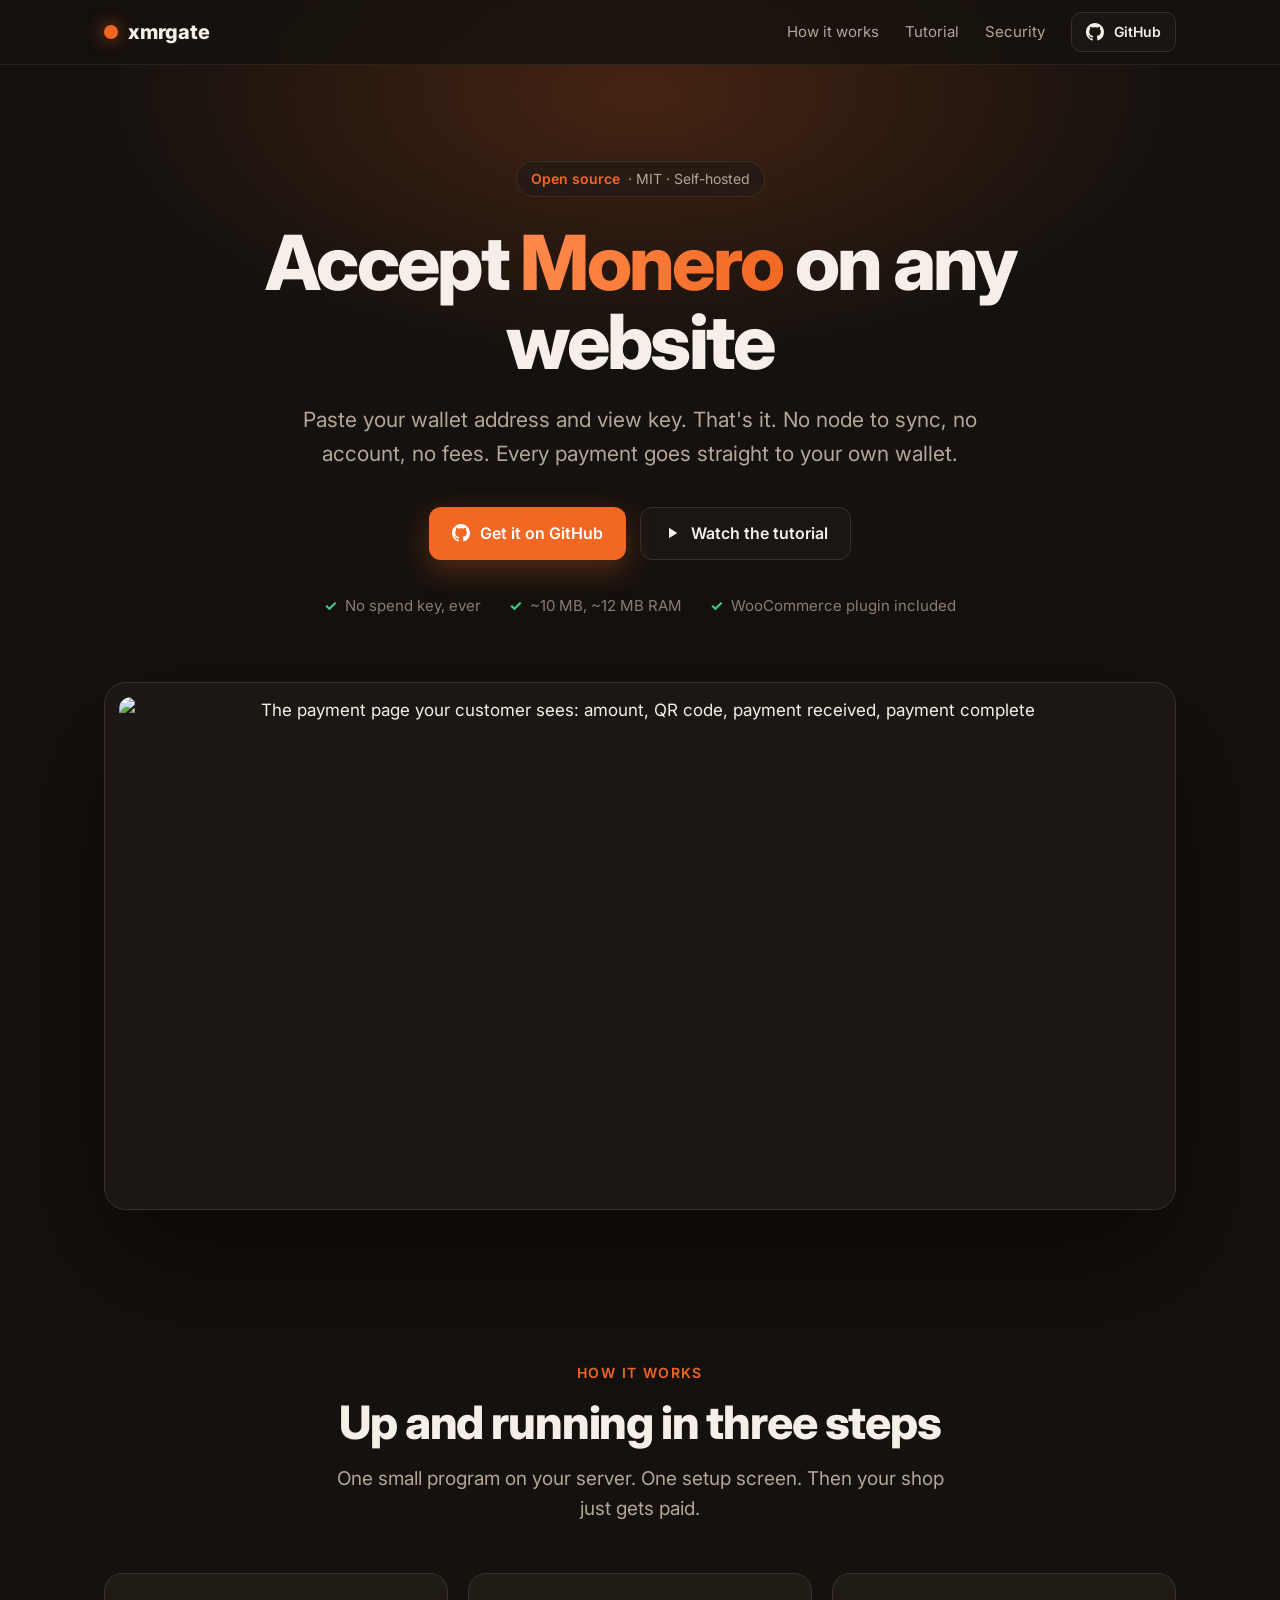
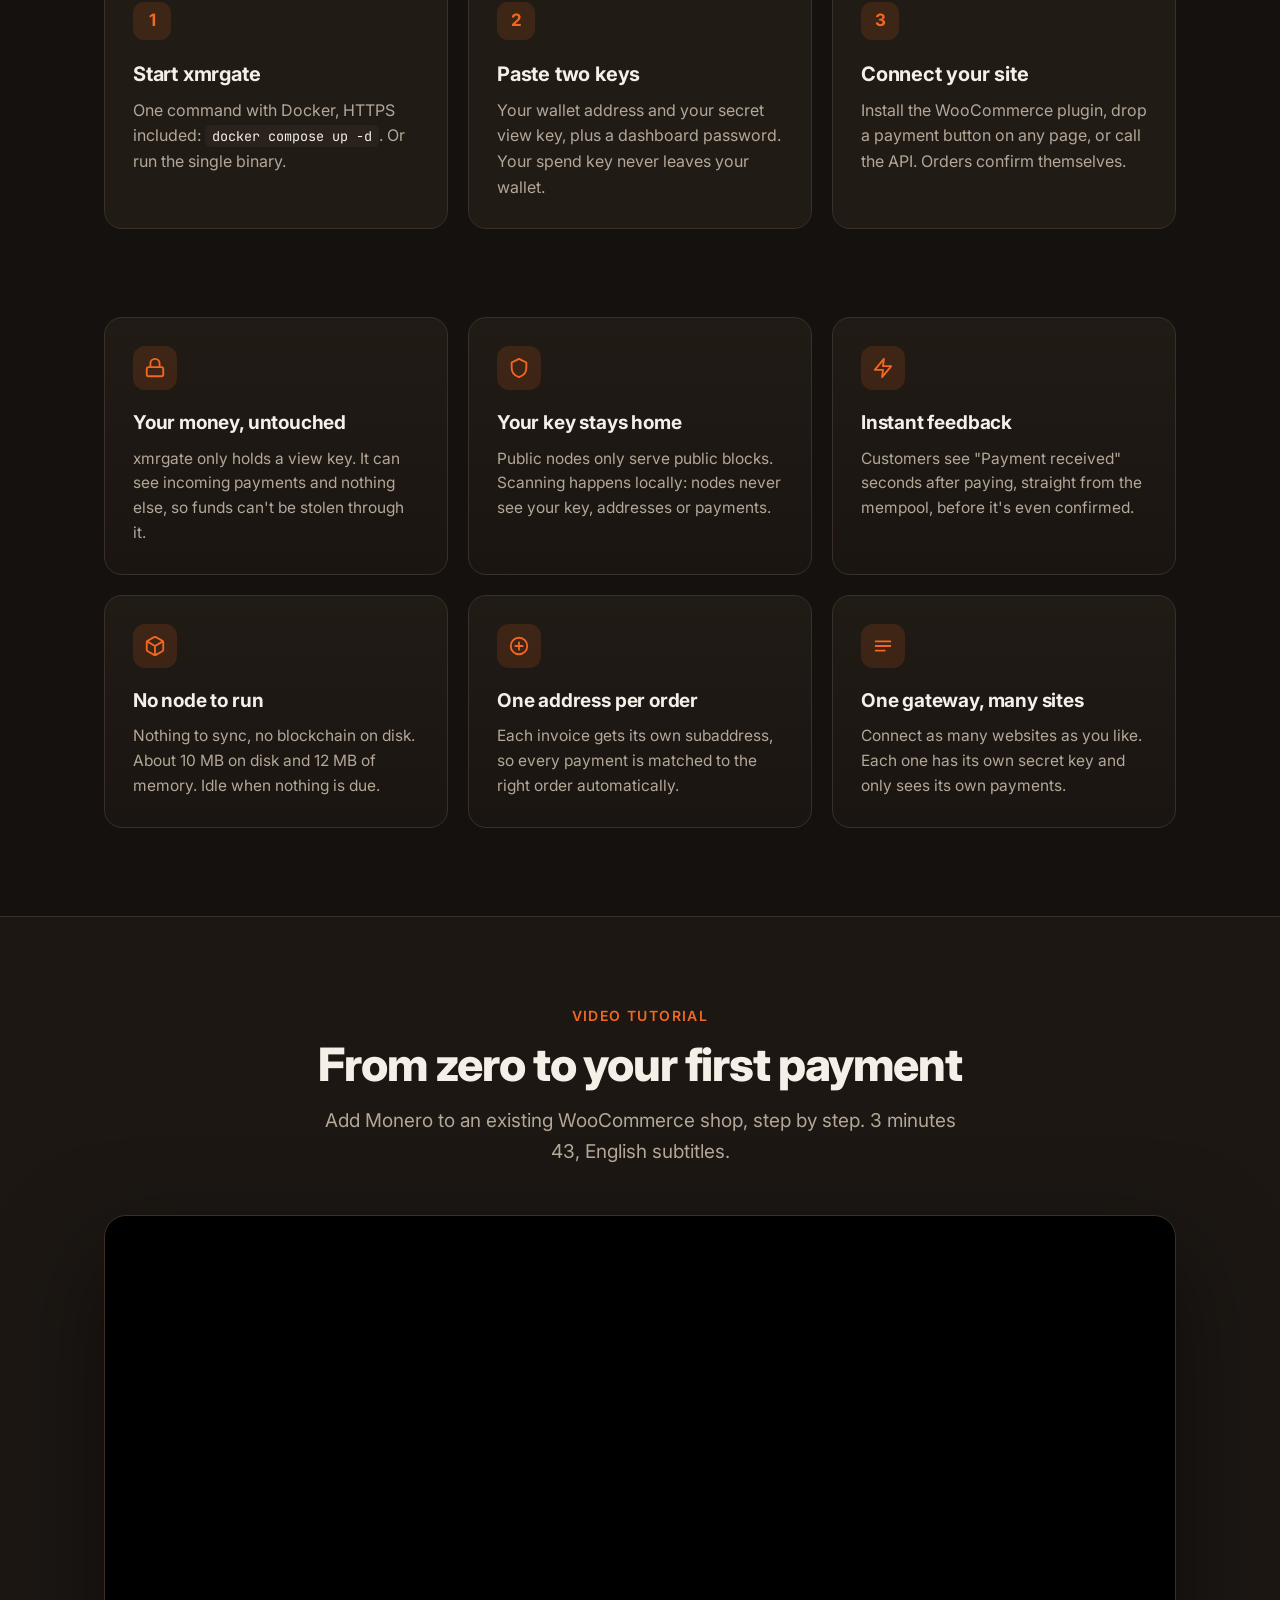
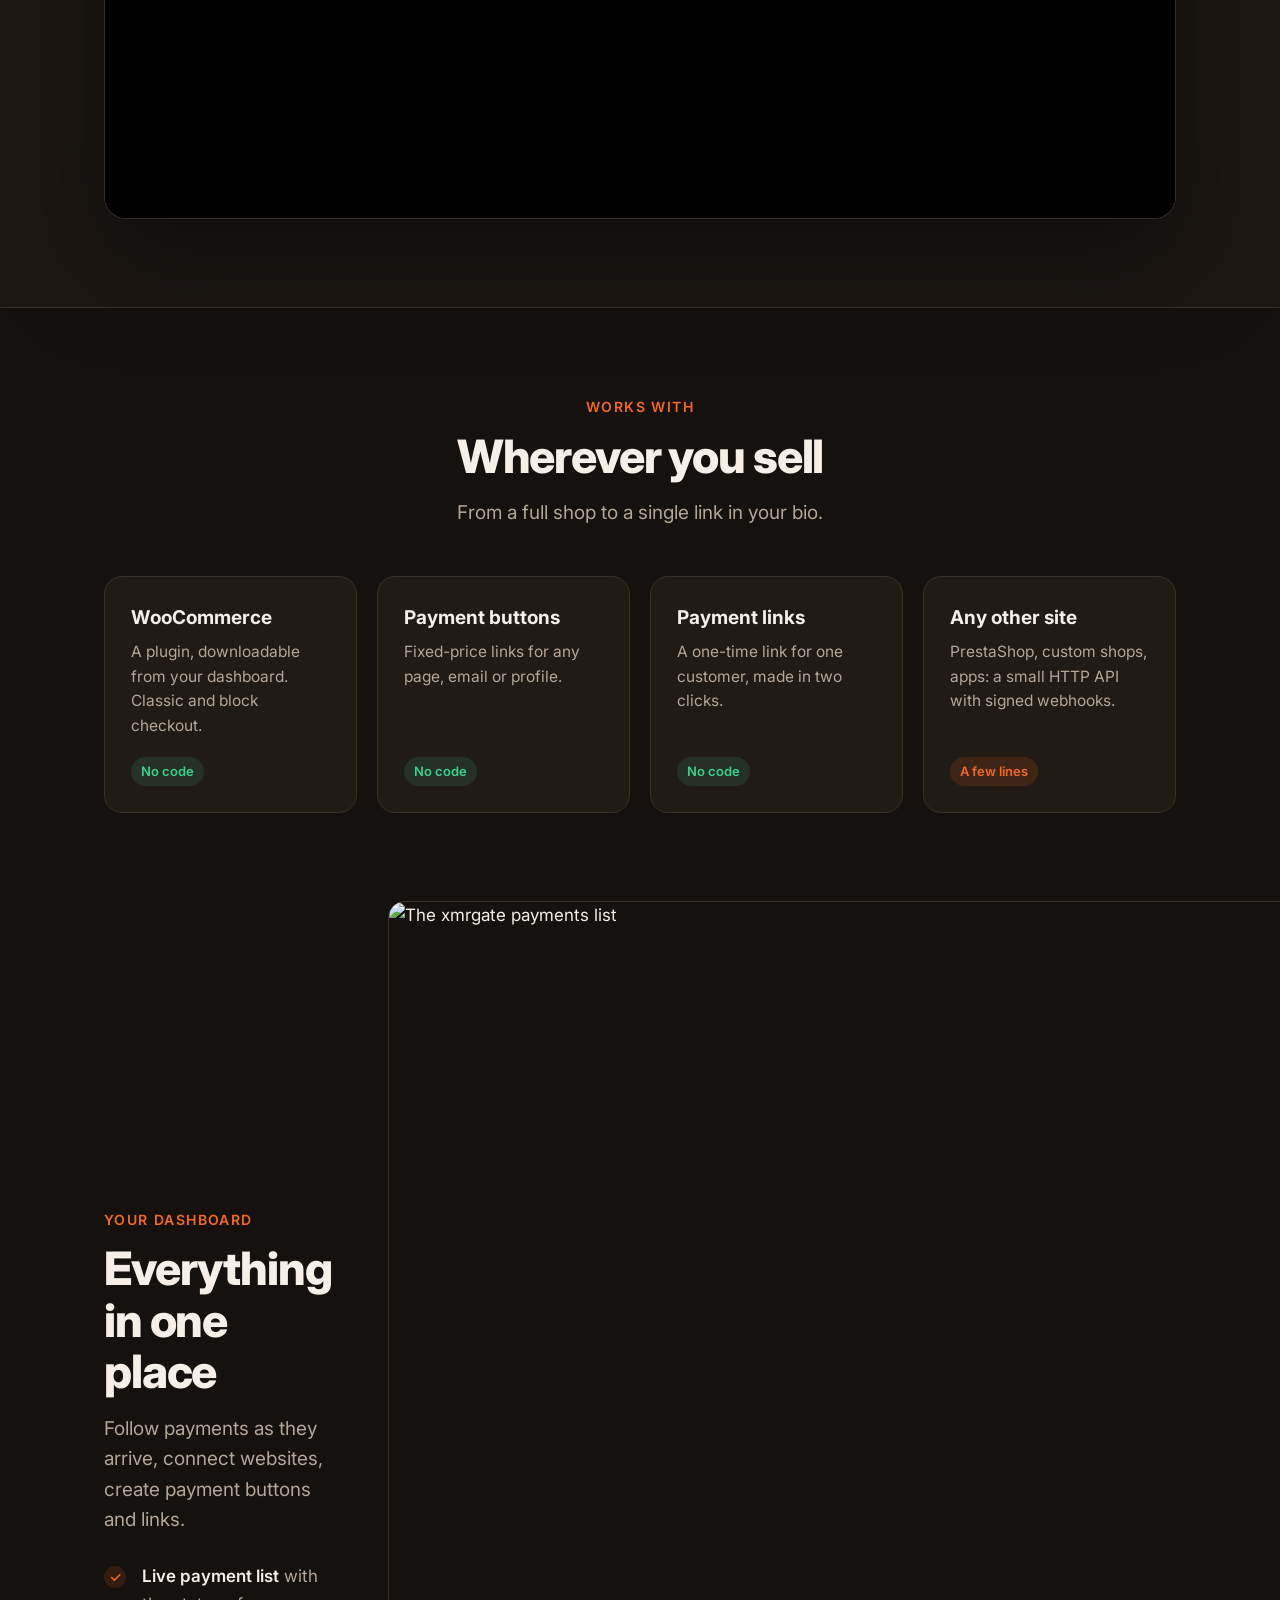
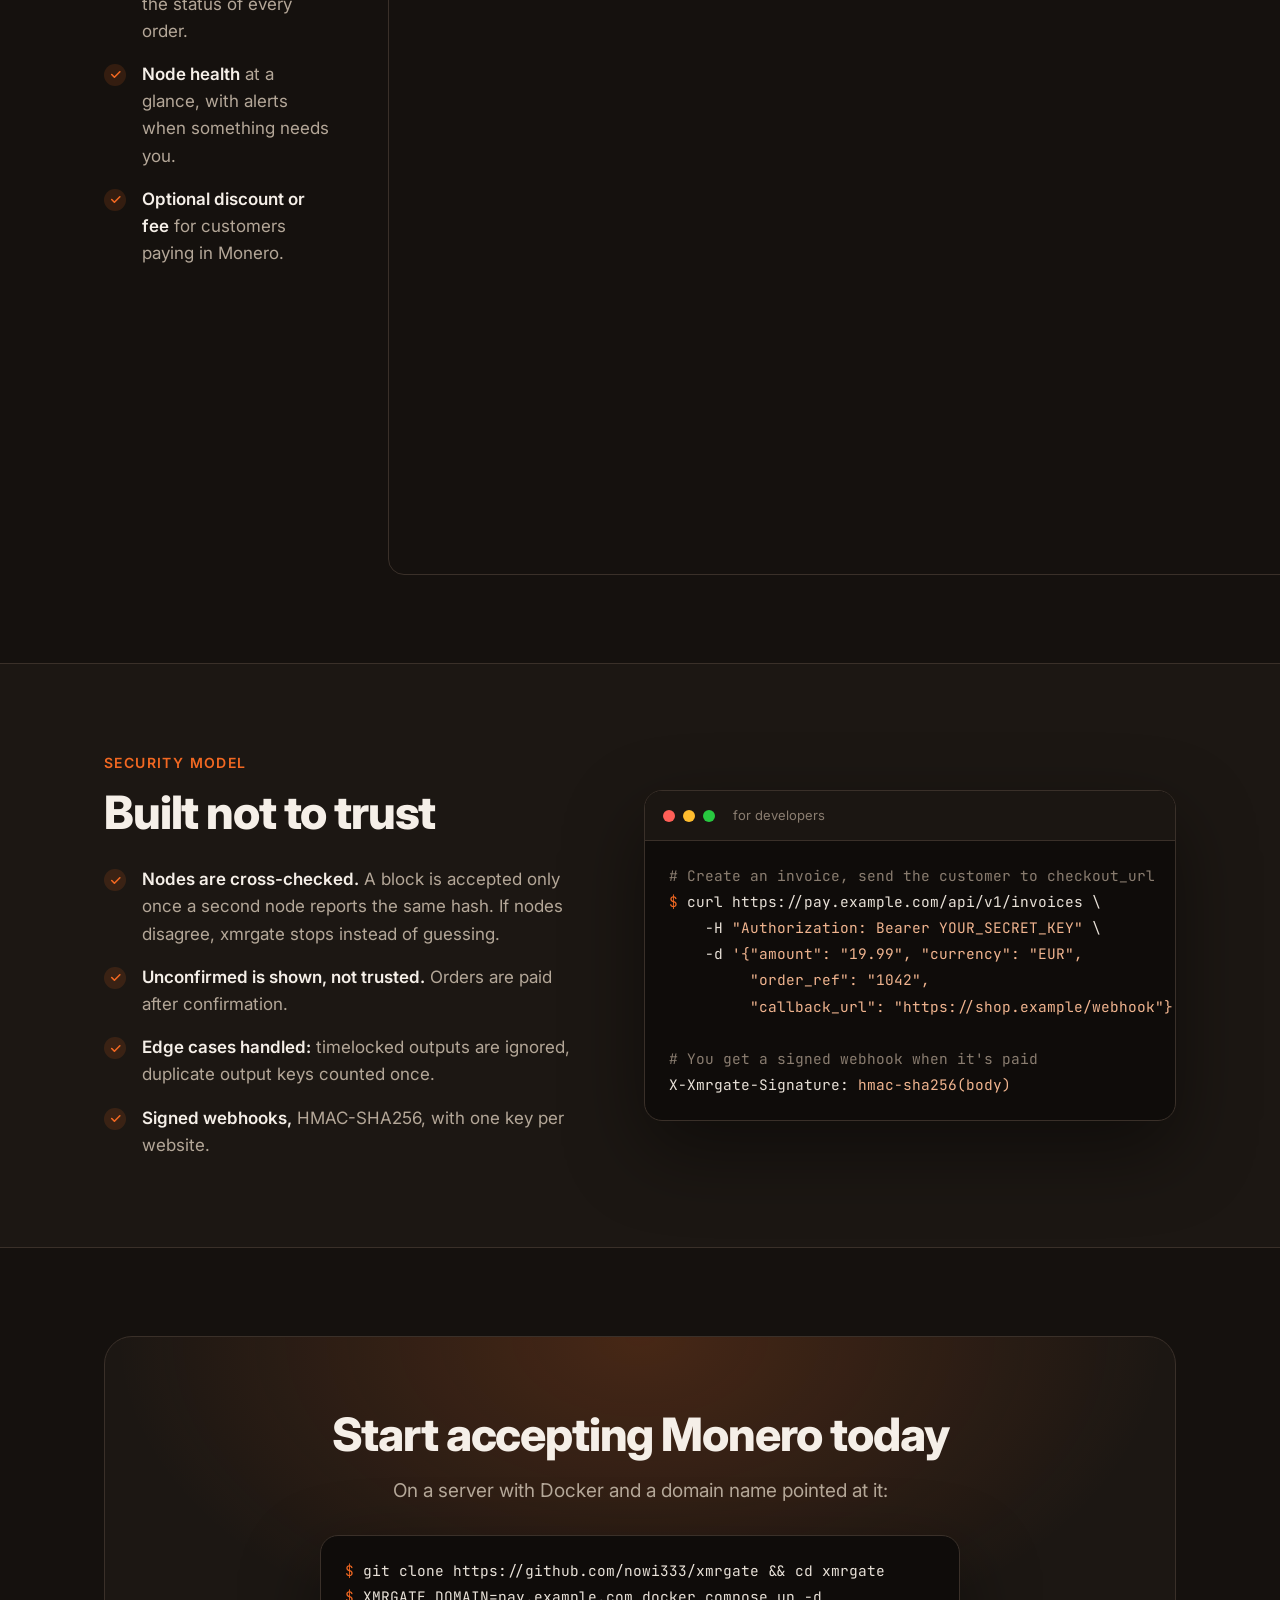
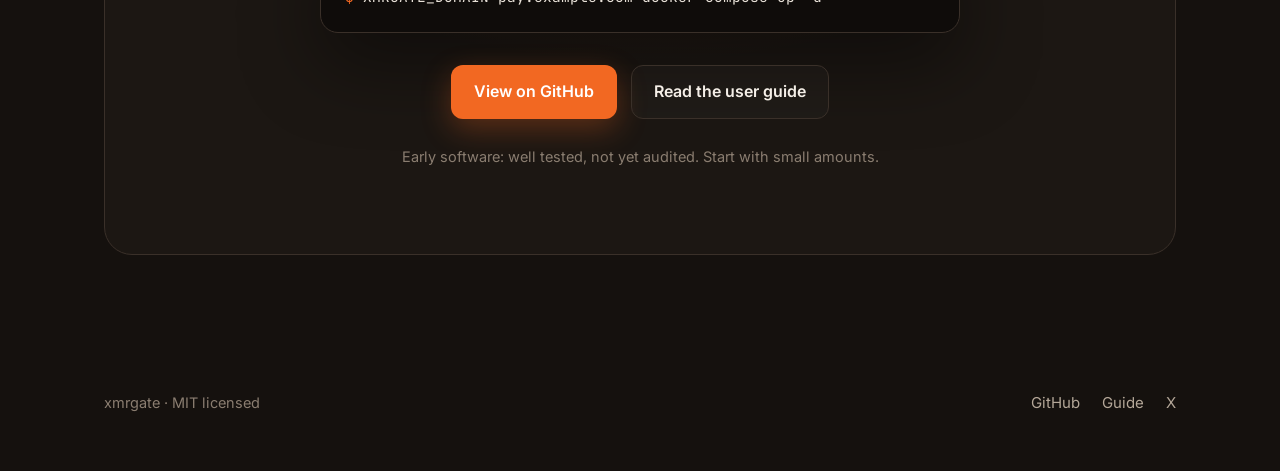
==== site/index.html @ 8134ce6c "Add a project website, deployed to GitHub Pages" ====
<!doctype html>
<html lang="en">
<head>
<meta charset="utf-8">
<meta name="viewport" content="width=device-width, initial-scale=1">
<title>xmrgate · Self-hosted Monero payments</title>
<meta name="description" content="Accept Monero (XMR) on any website with just your address and view key. No node, no account, no fees. Open source.">
<meta property="og:title" content="xmrgate · Self-hosted Monero payments">
<meta property="og:description" content="Accept Monero on any website with just your address and view key. No node, no fees. Funds go straight to your wallet.">
<meta property="og:image" content="https://nowi333.github.io/xmrgate/video/woocommerce-tutorial.png">
<meta property="og:type" content="website">
<meta name="twitter:card" content="summary_large_image">
<link rel="icon" href="data:image/svg+xml,<svg xmlns='http://www.w3.org/2000/svg' viewBox='0 0 16 16'><circle cx='8' cy='8' r='7' fill='%23f26822'/></svg>">
<link rel="preconnect" href="https://fonts.googleapis.com">
<link rel="preconnect" href="https://fonts.gstatic.com" crossorigin>
<link href="https://fonts.googleapis.com/css2?family=Inter:wght@400;500;600;700;800&family=JetBrains+Mono:wght@400;500&display=swap" rel="stylesheet">
<style>
:root {
  --bg: #15110e;
  --bg-2: #1c1713;
  --card: #211b16;
  --line: #3a3029;
  --text: #f5efe8;
  --muted: #b4a798;
  --dim: #8a7d70;
  --orange: #f26822;
  --orange-soft: rgba(242, 104, 34, .14);
  --green: #3ccf8e;
  --radius: 18px;
  --sans: "Inter", system-ui, -apple-system, "Segoe UI", sans-serif;
  --mono: "JetBrains Mono", ui-monospace, SFMono-Regular, Menlo, monospace;
}
* { box-sizing: border-box; }
html { scroll-behavior: smooth; }
body {
  margin: 0; background: var(--bg); color: var(--text); font-family: var(--sans);
  font-size: 17px; line-height: 1.6; -webkit-font-smoothing: antialiased; overflow-x: hidden;
}
a { color: inherit; }
img, video { max-width: 100%; height: auto; display: block; }
.wrap { max-width: 1120px; margin: 0 auto; padding: 0 24px; }

/* Nav */
nav { position: sticky; top: 0; z-index: 10; backdrop-filter: blur(14px); background: rgba(21, 17, 14, .78); border-bottom: 1px solid rgba(58, 48, 41, .6); }
nav .wrap { display: flex; align-items: center; justify-content: space-between; height: 64px; }
.logo { display: flex; align-items: center; gap: 10px; font-weight: 800; font-size: 20px; text-decoration: none; letter-spacing: -.01em; }
.dot { width: 14px; height: 14px; border-radius: 50%; background: var(--orange); box-shadow: 0 0 18px rgba(242, 104, 34, .7); }
.links { display: flex; align-items: center; gap: 26px; font-size: 15px; color: var(--muted); }
.links a { text-decoration: none; transition: color .15s; }
.links a:hover { color: var(--text); }
@media (max-width: 760px) { .links .hide-sm { display: none; } }

/* Buttons */
.btn { display: inline-flex; align-items: center; gap: 10px; padding: 13px 22px; border-radius: 12px; font-weight: 600; font-size: 16px; text-decoration: none; transition: transform .15s, background .15s, border-color .15s; border: 1px solid transparent; }
.btn:hover { transform: translateY(-1px); }
.btn-primary { background: var(--orange); color: #fff; box-shadow: 0 10px 30px rgba(242, 104, 34, .3); }
.btn-primary:hover { background: #ff7731; }
.btn-ghost { border-color: var(--line); color: var(--text); background: rgba(255, 255, 255, .02); }
.btn-ghost:hover { border-color: #5a4a3e; }
.btn-sm { padding: 8px 14px; font-size: 14px; border-radius: 10px; }
.btn svg { width: 18px; height: 18px; }

/* Hero */
.hero { position: relative; padding: 96px 0 64px; text-align: center; }
.hero::before {
  content: ""; position: absolute; inset: -200px 0 auto; height: 760px; pointer-events: none; z-index: -1;
  background: radial-gradient(ellipse 60% 50% at 50% 30%, rgba(242, 104, 34, .22), transparent 70%);
}
.pill { display: inline-flex; align-items: center; gap: 8px; padding: 6px 14px; border-radius: 999px; border: 1px solid var(--line); background: rgba(33, 27, 22, .7); color: var(--muted); font-size: 14px; }
.pill b { color: var(--orange); font-weight: 600; }
h1 { font-size: clamp(40px, 7vw, 76px); line-height: 1.04; letter-spacing: -.035em; margin: 26px auto 22px; font-weight: 800; max-width: 900px; }
h1 em { font-style: normal; background: linear-gradient(90deg, #ff8a4c, var(--orange)); -webkit-background-clip: text; background-clip: text; color: transparent; }
.lead { font-size: clamp(18px, 2.2vw, 21px); color: var(--muted); max-width: 680px; margin: 0 auto 36px; }
.cta { display: flex; gap: 14px; justify-content: center; flex-wrap: wrap; }
.facts { display: flex; gap: 12px 28px; justify-content: center; flex-wrap: wrap; margin-top: 34px; color: var(--dim); font-size: 15px; }
.facts span::before { content: "✓"; color: var(--green); margin-right: 8px; font-weight: 700; }

.shot { margin-top: 64px; border-radius: 22px; border: 1px solid var(--line); background: var(--bg-2); padding: 14px; box-shadow: 0 50px 120px rgba(0, 0, 0, .5); }
.shot img { border-radius: 12px; width: 100%; }

/* Sections */
section { padding: 88px 0; }
.eyebrow { color: var(--orange); font-weight: 600; font-size: 14px; letter-spacing: .1em; text-transform: uppercase; }
h2 { font-size: clamp(30px, 4.4vw, 46px); line-height: 1.12; letter-spacing: -.025em; margin: 12px 0 16px; font-weight: 800; }
.sub { color: var(--muted); font-size: 19px; max-width: 640px; margin: 0; }
.head { margin-bottom: 48px; }
.center { text-align: center; }
.center .sub { margin: 0 auto; }

/* Steps */
.steps { display: grid; grid-template-columns: repeat(3, 1fr); gap: 20px; counter-reset: s; }
.step { background: var(--card); border: 1px solid var(--line); border-radius: var(--radius); padding: 28px; position: relative; }
.step::before { counter-increment: s; content: counter(s); display: grid; place-items: center; width: 38px; height: 38px; border-radius: 11px; background: var(--orange-soft); color: var(--orange); font-weight: 700; margin-bottom: 18px; }
.step h3 { margin: 0 0 8px; font-size: 20px; letter-spacing: -.01em; }
.step p { margin: 0; color: var(--muted); font-size: 16px; }
.step code { font-family: var(--mono); font-size: 13.5px; color: var(--text); background: #2a221c; padding: 2px 7px; border-radius: 6px; }

/* Features */
.grid { display: grid; grid-template-columns: repeat(3, 1fr); gap: 20px; }
.feat { background: linear-gradient(180deg, var(--card), rgba(33, 27, 22, .4)); border: 1px solid var(--line); border-radius: var(--radius); padding: 28px; }
.feat .ic { width: 44px; height: 44px; border-radius: 12px; display: grid; place-items: center; background: var(--orange-soft); margin-bottom: 18px; }
.feat .ic svg { width: 22px; height: 22px; stroke: var(--orange); fill: none; stroke-width: 2; stroke-linecap: round; stroke-linejoin: round; }
.feat h3 { margin: 0 0 8px; font-size: 19px; letter-spacing: -.01em; }
.feat p { margin: 0; color: var(--muted); font-size: 15.5px; }

/* Video */
.video { border-radius: 22px; overflow: hidden; border: 1px solid var(--line); box-shadow: 0 40px 100px rgba(0, 0, 0, .5); background: #000; }
.video video { width: 100%; aspect-ratio: 16 / 9; }

/* Works with */
.works { display: grid; grid-template-columns: repeat(4, 1fr); gap: 20px; }
.work { border: 1px solid var(--line); border-radius: var(--radius); padding: 26px; background: var(--card); display: flex; flex-direction: column; }
.work h3 { margin: 0 0 6px; font-size: 19px; }
.work p { margin: 0 0 18px; color: var(--muted); font-size: 15.5px; flex: 1; }
.tag { align-self: flex-start; font-size: 13px; font-weight: 600; padding: 4px 10px; border-radius: 999px; background: rgba(60, 207, 142, .12); color: var(--green); }
.tag.code { background: var(--orange-soft); color: var(--orange); }

/* Split */
.split { display: grid; grid-template-columns: 1fr 1.1fr; gap: 56px; align-items: center; }
.split img { border-radius: 16px; border: 1px solid var(--line); }
ul.checks { list-style: none; padding: 0; margin: 28px 0 0; display: grid; gap: 16px; }
ul.checks li { display: grid; grid-template-columns: 26px 1fr; gap: 12px; color: var(--muted); }
ul.checks li::before { content: ""; width: 22px; height: 22px; margin-top: 3px; border-radius: 50%; background: var(--orange-soft) url("data:image/svg+xml,%3Csvg xmlns='http://www.w3.org/2000/svg' viewBox='0 0 24 24' fill='none' stroke='%23f26822' stroke-width='3' stroke-linecap='round' stroke-linejoin='round'%3E%3Cpath d='M5 12l5 5L20 7'/%3E%3C/svg%3E") center / 13px no-repeat; }
ul.checks b { color: var(--text); font-weight: 600; }

/* Code */
.term { background: #0f0c0a; border: 1px solid var(--line); border-radius: var(--radius); overflow: hidden; box-shadow: 0 30px 80px rgba(0, 0, 0, .45); }
.term .bar { display: flex; align-items: center; gap: 8px; padding: 14px 18px; background: #1b1612; border-bottom: 1px solid var(--line); }
.term .bar i { width: 12px; height: 12px; border-radius: 50%; display: block; }
.term .bar span { margin-left: 10px; color: var(--dim); font-size: 13px; }
.term pre { margin: 0; padding: 22px 24px; font-family: var(--mono); font-size: 14.5px; line-height: 1.8; overflow-x: auto; color: #e8e1d8; }
.term .c { color: var(--dim); }
.term .p { color: var(--orange); user-select: none; }
.term .s { color: #f0b48f; }

/* Final CTA */
.final { text-align: center; border: 1px solid var(--line); border-radius: 28px; padding: 72px 28px; background: radial-gradient(ellipse 70% 90% at 50% 0%, rgba(242, 104, 34, .2), transparent 70%), var(--bg-2); }
.final h2 { margin-top: 0; }
.final .cta { margin-top: 32px; }
.note { margin-top: 26px; color: var(--dim); font-size: 14.5px; }

footer { padding: 48px 0 56px; color: var(--dim); font-size: 14.5px; }
footer .wrap { display: flex; justify-content: space-between; gap: 16px; flex-wrap: wrap; }
footer a { color: var(--muted); text-decoration: none; }
footer a:hover { color: var(--text); }
footer .links { gap: 22px; }

@media (max-width: 960px) {
  .works { grid-template-columns: repeat(2, 1fr); }
  .split { grid-template-columns: 1fr; gap: 36px; }
}
@media (max-width: 760px) {
  body { font-size: 16px; }
  .wrap { padding: 0 16px; }
  .hero { padding: 64px 0 40px; }
  section { padding: 64px 0; }
  .steps, .grid, .works { grid-template-columns: 1fr; }
  .shot { padding: 6px; margin-top: 44px; border-radius: 14px; }
  .term pre { font-size: 12.5px; padding: 18px; }
  .final { padding: 52px 20px; }
}
@media (prefers-reduced-motion: reduce) { html { scroll-behavior: auto; } .btn { transition: none; } }
</style>
</head>
<body>

<nav>
  <div class="wrap">
    <a class="logo" href="#"><span class="dot"></span>xmrgate</a>
    <div class="links">
      <a class="hide-sm" href="#how">How it works</a>
      <a class="hide-sm" href="#tutorial">Tutorial</a>
      <a class="hide-sm" href="#security">Security</a>
      <a class="btn btn-ghost btn-sm" href="https://github.com/nowi333/xmrgate">
        <svg viewBox="0 0 16 16" fill="currentColor" aria-hidden="true"><path d="M8 0C3.58 0 0 3.58 0 8c0 3.54 2.29 6.53 5.47 7.59.4.07.55-.17.55-.38 0-.19-.01-.82-.01-1.49-2.01.37-2.53-.49-2.69-.94-.09-.23-.48-.94-.82-1.13-.28-.15-.68-.52-.01-.53.63-.01 1.08.58 1.23.82.72 1.21 1.87.87 2.33.66.07-.52.28-.87.51-1.07-1.78-.2-3.64-.89-3.64-3.95 0-.87.31-1.59.82-2.15-.08-.2-.36-1.02.08-2.12 0 0 .67-.21 2.2.82.64-.18 1.32-.27 2-.27.68 0 1.36.09 2 .27 1.53-1.04 2.2-.82 2.2-.82.44 1.1.16 1.92.08 2.12.51.56.82 1.27.82 2.15 0 3.07-1.87 3.75-3.65 3.95.29.25.54.73.54 1.48 0 1.07-.01 1.93-.01 2.2 0 .21.15.46.55.38A8.013 8.013 0 0016 8c0-4.42-3.58-8-8-8z"/></svg>
        GitHub
      </a>
    </div>
  </div>
</nav>

<header class="hero">
  <div class="wrap">
    <span class="pill"><b>Open source</b> · MIT · Self-hosted</span>
    <h1>Accept <em>Monero</em> on any website</h1>
    <p class="lead">Paste your wallet address and view key. That's it. No node to sync, no account, no fees. Every payment goes straight to your own wallet.</p>
    <div class="cta">
      <a class="btn btn-primary" href="https://github.com/nowi333/xmrgate">
        <svg viewBox="0 0 16 16" fill="currentColor" aria-hidden="true"><path d="M8 0C3.58 0 0 3.58 0 8c0 3.54 2.29 6.53 5.47 7.59.4.07.55-.17.55-.38 0-.19-.01-.82-.01-1.49-2.01.37-2.53-.49-2.69-.94-.09-.23-.48-.94-.82-1.13-.28-.15-.68-.52-.01-.53.63-.01 1.08.58 1.23.82.72 1.21 1.87.87 2.33.66.07-.52.28-.87.51-1.07-1.78-.2-3.64-.89-3.64-3.95 0-.87.31-1.59.82-2.15-.08-.2-.36-1.02.08-2.12 0 0 .67-.21 2.2.82.64-.18 1.32-.27 2-.27.68 0 1.36.09 2 .27 1.53-1.04 2.2-.82 2.2-.82.44 1.1.16 1.92.08 2.12.51.56.82 1.27.82 2.15 0 3.07-1.87 3.75-3.65 3.95.29.25.54.73.54 1.48 0 1.07-.01 1.93-.01 2.2 0 .21.15.46.55.38A8.013 8.013 0 0016 8c0-4.42-3.58-8-8-8z"/></svg>
        Get it on GitHub
      </a>
      <a class="btn btn-ghost" href="#tutorial">
        <svg viewBox="0 0 24 24" fill="currentColor" aria-hidden="true"><path d="M8 5v14l11-7z"/></svg>
        Watch the tutorial
      </a>
    </div>
    <div class="facts"><span>No spend key, ever</span><span>~10 MB, ~12 MB RAM</span><span>WooCommerce plugin included</span></div>
    <div class="shot"><img src="images/customer-journey.png" alt="The payment page your customer sees: amount, QR code, payment received, payment complete" width="2030" height="970"></div>
  </div>
</header>

<section id="how">
  <div class="wrap">
    <div class="head center">
      <div class="eyebrow">How it works</div>
      <h2>Up and running in three steps</h2>
      <p class="sub">One small program on your server. One setup screen. Then your shop just gets paid.</p>
    </div>
    <div class="steps">
      <div class="step">
        <h3>Start xmrgate</h3>
        <p>One command with Docker, HTTPS included: <code>docker compose up -d</code>. Or run the single binary.</p>
      </div>
      <div class="step">
        <h3>Paste two keys</h3>
        <p>Your wallet address and your secret view key, plus a dashboard password. Your spend key never leaves your wallet.</p>
      </div>
      <div class="step">
        <h3>Connect your site</h3>
        <p>Install the WooCommerce plugin, drop a payment button on any page, or call the API. Orders confirm themselves.</p>
      </div>
    </div>
  </div>
</section>

<section style="padding-top: 0">
  <div class="wrap">
    <div class="grid">
      <div class="feat">
        <div class="ic"><svg viewBox="0 0 24 24"><rect x="3" y="11" width="18" height="10" rx="2"/><path d="M7 11V7a5 5 0 0110 0v4"/></svg></div>
        <h3>Your money, untouched</h3>
        <p>xmrgate only holds a view key. It can see incoming payments and nothing else, so funds can't be stolen through it.</p>
      </div>
      <div class="feat">
        <div class="ic"><svg viewBox="0 0 24 24"><path d="M12 2l8 4v6c0 5-3.5 8.5-8 10-4.5-1.5-8-5-8-10V6z"/></svg></div>
        <h3>Your key stays home</h3>
        <p>Public nodes only serve public blocks. Scanning happens locally: nodes never see your key, addresses or payments.</p>
      </div>
      <div class="feat">
        <div class="ic"><svg viewBox="0 0 24 24"><path d="M13 2L3 14h9l-1 8 10-12h-9z"/></svg></div>
        <h3>Instant feedback</h3>
        <p>Customers see "Payment received" seconds after paying, straight from the mempool, before it's even confirmed.</p>
      </div>
      <div class="feat">
        <div class="ic"><svg viewBox="0 0 24 24"><path d="M21 16V8a2 2 0 00-1-1.7l-7-4a2 2 0 00-2 0l-7 4A2 2 0 003 8v8a2 2 0 001 1.7l7 4a2 2 0 002 0l7-4a2 2 0 001-1.7z"/><path d="M3.3 7L12 12l8.7-5M12 22V12"/></svg></div>
        <h3>No node to run</h3>
        <p>Nothing to sync, no blockchain on disk. About 10 MB on disk and 12 MB of memory. Idle when nothing is due.</p>
      </div>
      <div class="feat">
        <div class="ic"><svg viewBox="0 0 24 24"><circle cx="12" cy="12" r="9"/><path d="M8 12h8M12 8v8"/></svg></div>
        <h3>One address per order</h3>
        <p>Each invoice gets its own subaddress, so every payment is matched to the right order automatically.</p>
      </div>
      <div class="feat">
        <div class="ic"><svg viewBox="0 0 24 24"><path d="M4 7h16M4 12h16M4 17h10"/></svg></div>
        <h3>One gateway, many sites</h3>
        <p>Connect as many websites as you like. Each one has its own secret key and only sees its own payments.</p>
      </div>
    </div>
  </div>
</section>

<section id="tutorial" style="background: var(--bg-2); border-top: 1px solid var(--line); border-bottom: 1px solid var(--line);">
  <div class="wrap">
    <div class="head center">
      <div class="eyebrow">Video tutorial</div>
      <h2>From zero to your first payment</h2>
      <p class="sub">Add Monero to an existing WooCommerce shop, step by step. 3 minutes 43, English subtitles.</p>
    </div>
    <div class="video">
      <video controls preload="none" poster="video/woocommerce-tutorial.png" playsinline>
        <source src="video/woocommerce-tutorial.mp4" type="video/mp4">
      </video>
    </div>
  </div>
</section>

<section id="works">
  <div class="wrap">
    <div class="head center">
      <div class="eyebrow">Works with</div>
      <h2>Wherever you sell</h2>
      <p class="sub">From a full shop to a single link in your bio.</p>
    </div>
    <div class="works">
      <div class="work"><h3>WooCommerce</h3><p>A plugin, downloadable from your dashboard. Classic and block checkout.</p><span class="tag">No code</span></div>
      <div class="work"><h3>Payment buttons</h3><p>Fixed-price links for any page, email or profile.</p><span class="tag">No code</span></div>
      <div class="work"><h3>Payment links</h3><p>A one-time link for one customer, made in two clicks.</p><span class="tag">No code</span></div>
      <div class="work"><h3>Any other site</h3><p>PrestaShop, custom shops, apps: a small HTTP API with signed webhooks.</p><span class="tag code">A few lines</span></div>
    </div>
  </div>
</section>

<section style="padding-top: 0">
  <div class="wrap split">
    <div>
      <div class="eyebrow">Your dashboard</div>
      <h2>Everything in one place</h2>
      <p class="sub">Follow payments as they arrive, connect websites, create payment buttons and links.</p>
      <ul class="checks">
        <li><span><b>Live payment list</b> with the status of every order.</span></li>
        <li><span><b>Node health</b> at a glance, with alerts when something needs you.</span></li>
        <li><span><b>Optional discount or fee</b> for customers paying in Monero.</span></li>
      </ul>
    </div>
    <img src="images/payments.png" alt="The xmrgate payments list" width="1776" height="1274" loading="lazy">
  </div>
</section>

<section id="security" style="background: var(--bg-2); border-top: 1px solid var(--line); border-bottom: 1px solid var(--line);">
  <div class="wrap split">
    <div>
      <div class="eyebrow">Security model</div>
      <h2>Built not to trust</h2>
      <ul class="checks">
        <li><span><b>Nodes are cross-checked.</b> A block is accepted only once a second node reports the same hash. If nodes disagree, xmrgate stops instead of guessing.</span></li>
        <li><span><b>Unconfirmed is shown, not trusted.</b> Orders are paid after confirmation.</span></li>
        <li><span><b>Edge cases handled:</b> timelocked outputs are ignored, duplicate output keys counted once.</span></li>
        <li><span><b>Signed webhooks,</b> HMAC-SHA256, with one key per website.</span></li>
      </ul>
    </div>
    <div class="term">
      <div class="bar"><i style="background:#ff5f57"></i><i style="background:#febc2e"></i><i style="background:#28c840"></i><span>for developers</span></div>
<pre><span class="c"># Create an invoice, send the customer to checkout_url</span>
<span class="p">$ </span>curl https://pay.example.com/api/v1/invoices \
    -H <span class="s">"Authorization: Bearer YOUR_SECRET_KEY"</span> \
    -d <span class="s">'{"amount": "19.99", "currency": "EUR",
         "order_ref": "1042",
         "callback_url": "https://shop.example/webhook"}'</span>

<span class="c"># You get a signed webhook when it's paid</span>
X-Xmrgate-Signature: <span class="s">hmac-sha256(body)</span></pre>
    </div>
  </div>
</section>

<section>
  <div class="wrap">
    <div class="final">
      <h2>Start accepting Monero today</h2>
      <p class="sub" style="margin: 0 auto">On a server with Docker and a domain name pointed at it:</p>
      <div class="term" style="max-width: 640px; margin: 28px auto 0; text-align: left">
<pre><span class="p">$ </span>git clone https://github.com/nowi333/xmrgate && cd xmrgate
<span class="p">$ </span>XMRGATE_DOMAIN=pay.example.com docker compose up -d</pre>
      </div>
      <div class="cta">
        <a class="btn btn-primary" href="https://github.com/nowi333/xmrgate">View on GitHub</a>
        <a class="btn btn-ghost" href="https://github.com/nowi333/xmrgate/blob/main/docs/guide.md">Read the user guide</a>
      </div>
      <p class="note">Early software: well tested, not yet audited. Start with small amounts.</p>
    </div>
  </div>
</section>

<footer>
  <div class="wrap">
    <span>xmrgate · MIT licensed</span>
    <div class="links">
      <a href="https://github.com/nowi333/xmrgate">GitHub</a>
      <a href="https://github.com/nowi333/xmrgate/blob/main/docs/guide.md">Guide</a>
      <a href="https://x.com/dev_nowi333">X</a>
    </div>
  </div>
</footer>

</body>
</html>
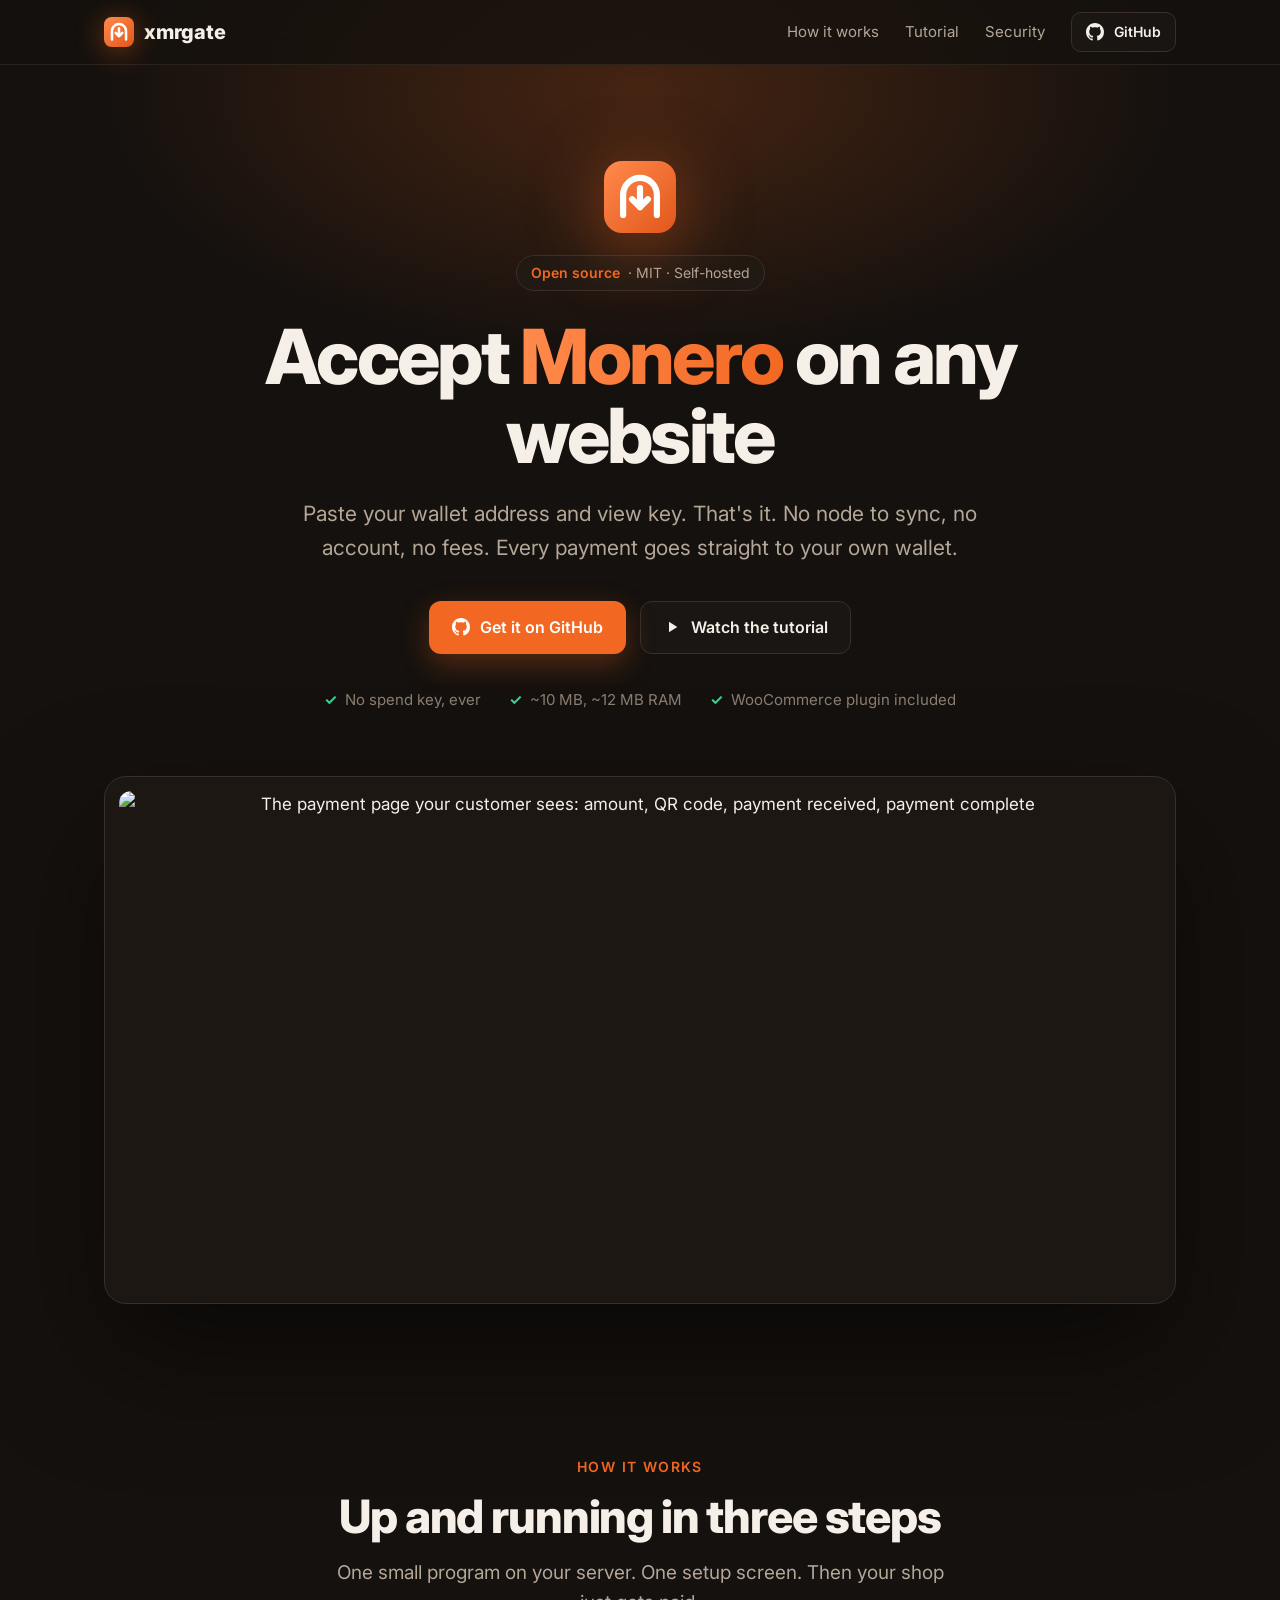
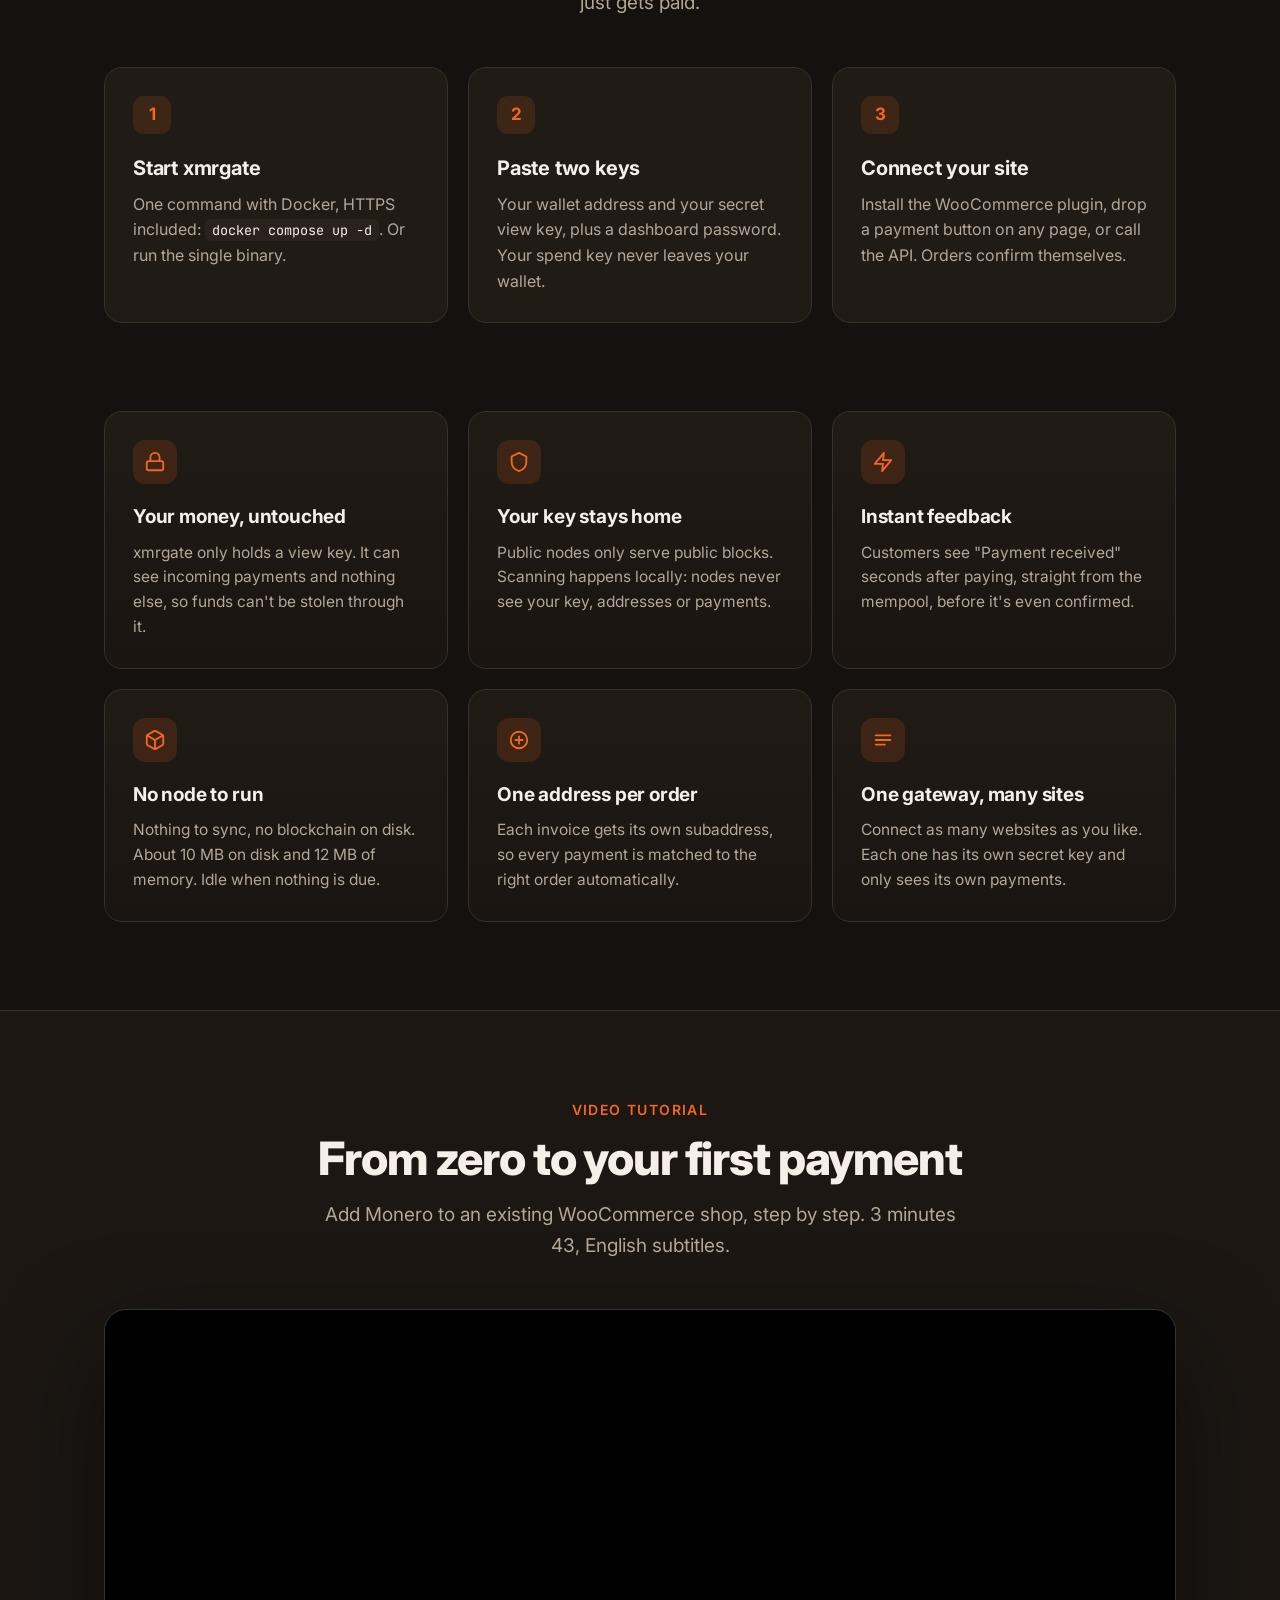
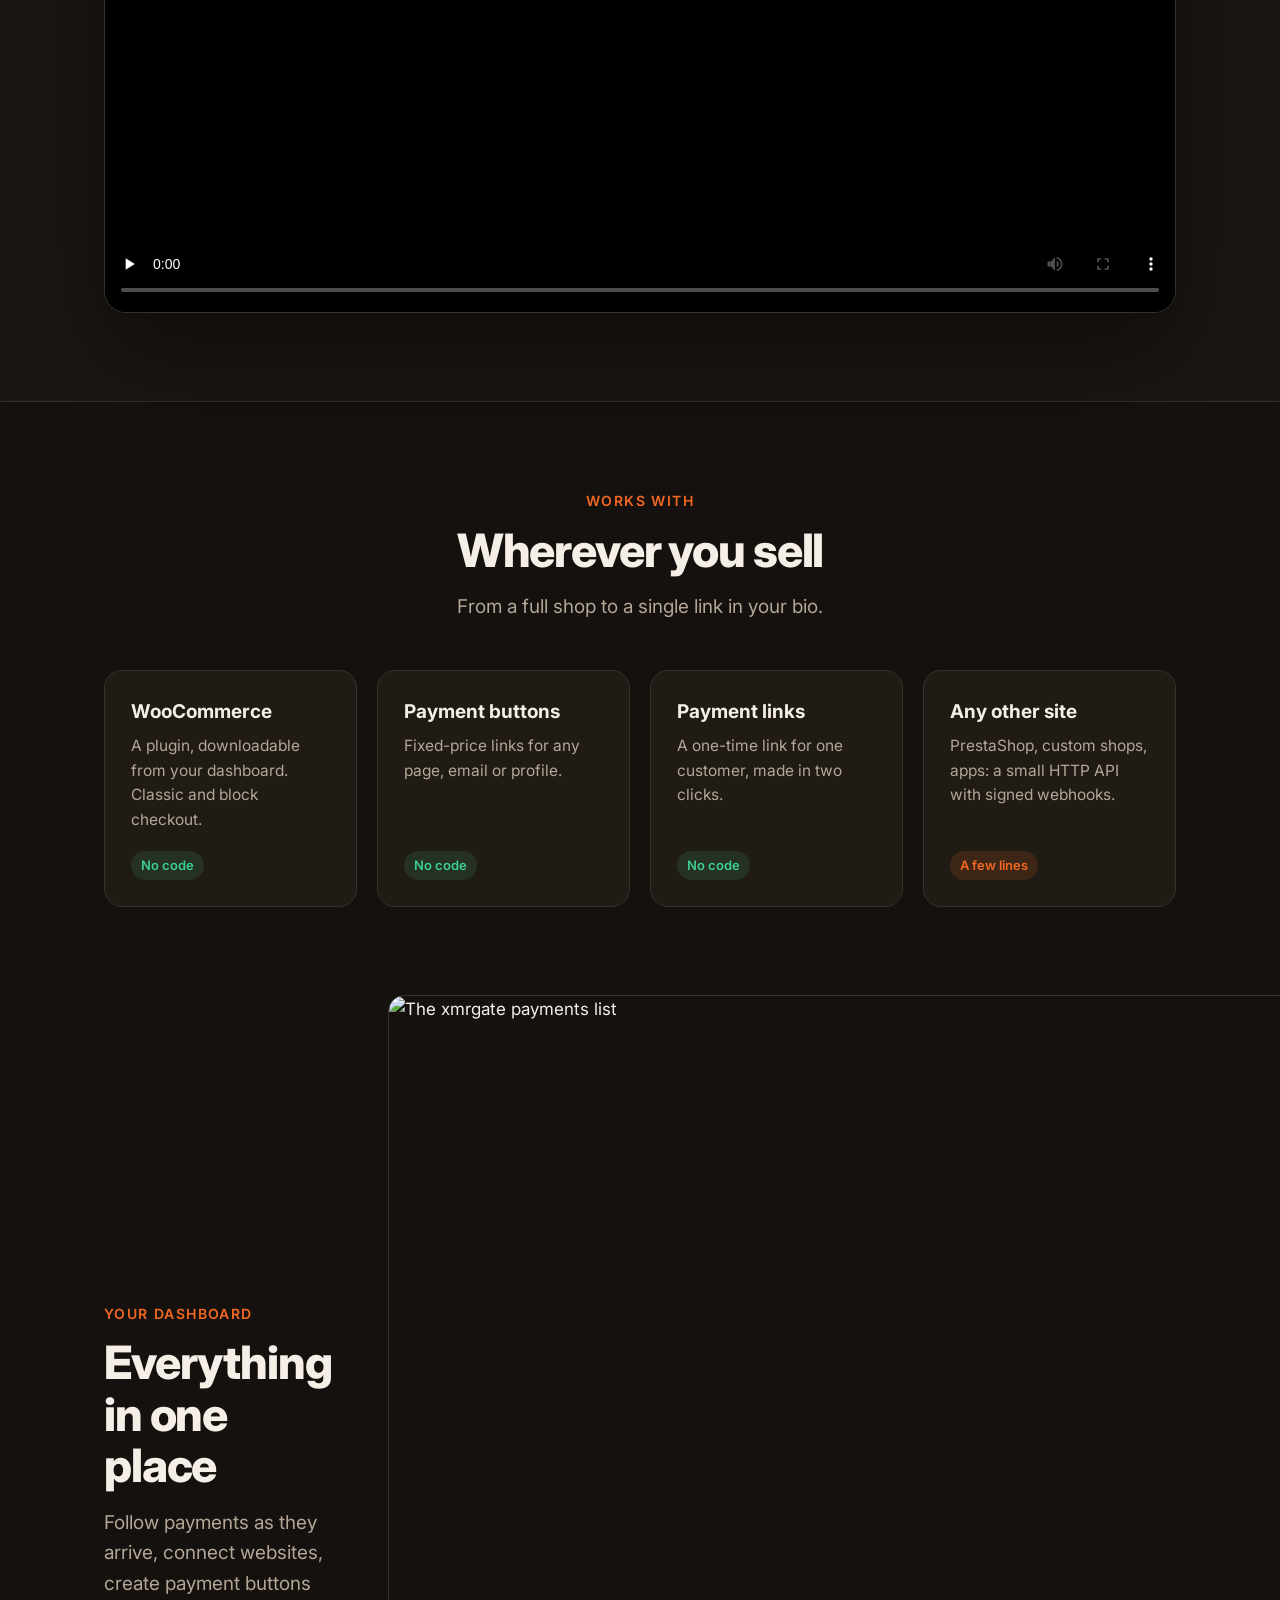
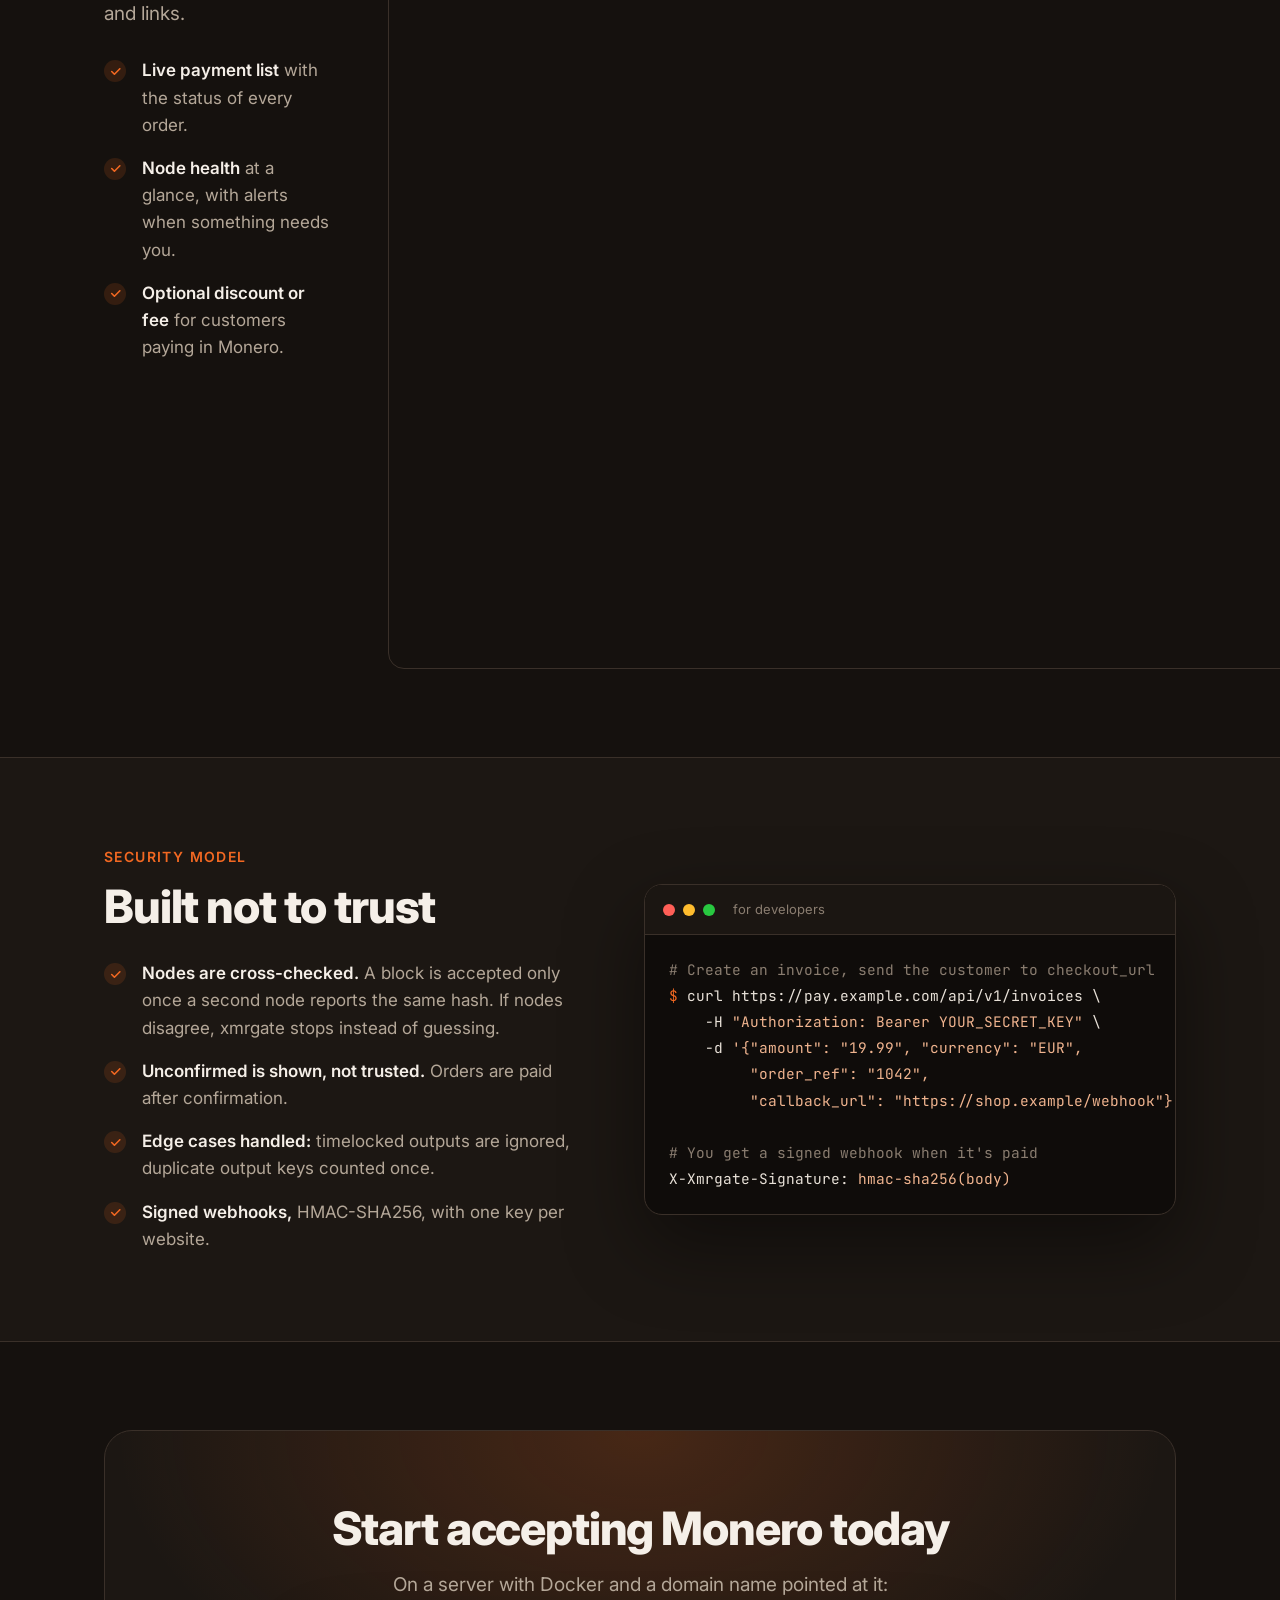
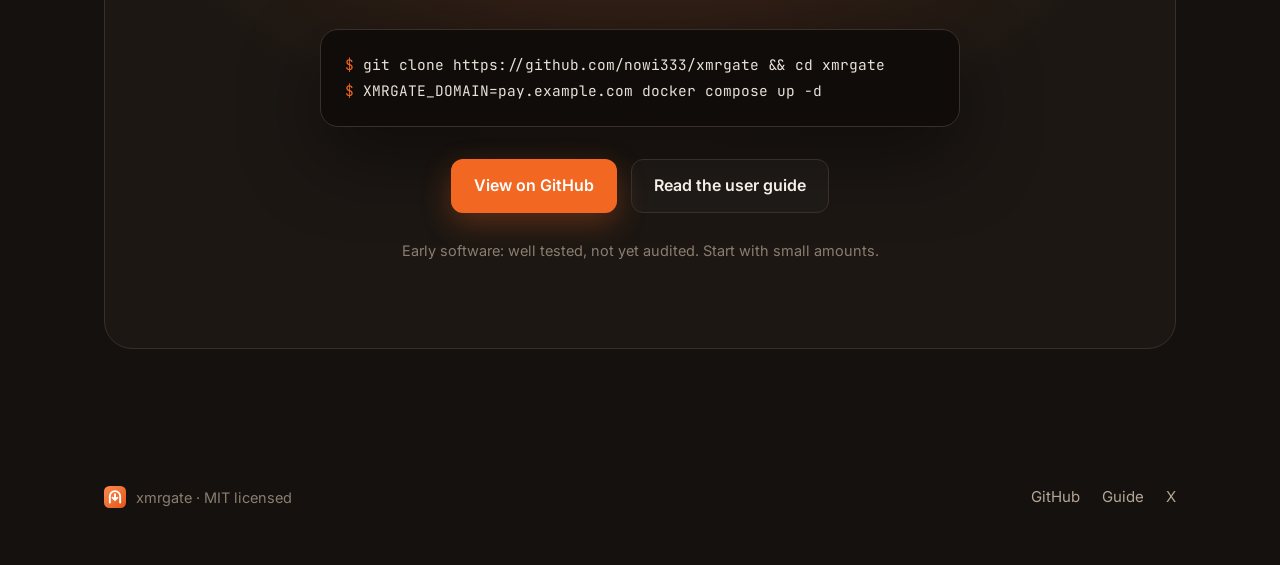
==== commit f180f406: "Website: add a logo and improve search metadata" ====
--- a/site/index.html
+++ b/site/index.html
@@ -3,14 +3,64 @@
 <head>
 <meta charset="utf-8">
 <meta name="viewport" content="width=device-width, initial-scale=1">
-<title>xmrgate · Self-hosted Monero payments</title>
-<meta name="description" content="Accept Monero (XMR) on any website with just your address and view key. No node, no account, no fees. Open source.">
-<meta property="og:title" content="xmrgate · Self-hosted Monero payments">
-<meta property="og:description" content="Accept Monero on any website with just your address and view key. No node, no fees. Funds go straight to your wallet.">
+<title>xmrgate · Self-hosted Monero (XMR) payment gateway for WooCommerce and any website</title>
+<meta name="description" content="Accept Monero (XMR) payments on WooCommerce or any website with just your wallet address and view key. Self-hosted, open source, no node to run, no account, no fees.">
+<meta name="keywords" content="Monero payment gateway, accept Monero, XMR payments, WooCommerce Monero plugin, self-hosted crypto payments, Monero view key, open source payment processor">
+<meta name="author" content="nowi333">
+<meta name="robots" content="index, follow, max-image-preview:large">
+<meta name="theme-color" content="#15110e">
+<link rel="canonical" href="https://nowi333.github.io/xmrgate/">
+<meta property="og:type" content="website">
+<meta property="og:site_name" content="xmrgate">
+<meta property="og:url" content="https://nowi333.github.io/xmrgate/">
+<meta property="og:title" content="xmrgate · Accept Monero on any website">
+<meta property="og:description" content="Self-hosted Monero payment gateway. Paste your address and view key: no node, no account, no fees. Funds go straight to your wallet.">
 <meta property="og:image" content="https://nowi333.github.io/xmrgate/video/woocommerce-tutorial.png">
-<meta property="og:type" content="website">
+<meta property="og:image:width" content="1280">
+<meta property="og:image:height" content="720">
+<meta property="og:image:alt" content="xmrgate: accept Monero in your WooCommerce shop">
+<meta property="og:locale" content="en_US">
 <meta name="twitter:card" content="summary_large_image">
-<link rel="icon" href="data:image/svg+xml,<svg xmlns='http://www.w3.org/2000/svg' viewBox='0 0 16 16'><circle cx='8' cy='8' r='7' fill='%23f26822'/></svg>">
+<meta name="twitter:site" content="@dev_nowi333">
+<meta name="twitter:creator" content="@dev_nowi333">
+<meta name="twitter:title" content="xmrgate · Accept Monero on any website">
+<meta name="twitter:description" content="Self-hosted Monero payment gateway. No node, no account, no fees. WooCommerce plugin included.">
+<meta name="twitter:image" content="https://nowi333.github.io/xmrgate/video/woocommerce-tutorial.png">
+<link rel="icon" href="logo.svg" type="image/svg+xml">
+<link rel="icon" href="logo-512.png" type="image/png" sizes="512x512">
+<link rel="apple-touch-icon" href="apple-touch-icon.png">
+<script type="application/ld+json">
+{
+  "@context": "https://schema.org",
+  "@graph": [
+    {
+      "@type": "SoftwareApplication",
+      "name": "xmrgate",
+      "url": "https://nowi333.github.io/xmrgate/",
+      "image": "https://nowi333.github.io/xmrgate/logo-512.png",
+      "description": "Self-hosted Monero (XMR) payment gateway. Accept Monero on WooCommerce or any website with your wallet address and view key. No node, no account, no fees.",
+      "applicationCategory": "FinanceApplication",
+      "operatingSystem": "Linux, macOS, Docker",
+      "license": "https://opensource.org/licenses/MIT",
+      "isAccessibleForFree": true,
+      "offers": { "@type": "Offer", "price": "0", "priceCurrency": "USD" },
+      "codeRepository": "https://github.com/nowi333/xmrgate",
+      "author": { "@type": "Person", "name": "nowi333", "url": "https://github.com/nowi333" },
+      "screenshot": "https://nowi333.github.io/xmrgate/images/customer-journey.png",
+      "featureList": ["Monero payments with a view key only", "WooCommerce plugin", "Payment buttons and links", "HTTP API with signed webhooks", "One subaddress per invoice"]
+    },
+    {
+      "@type": "VideoObject",
+      "name": "Accept Monero in your WooCommerce shop: full setup tutorial",
+      "description": "From zero to your first Monero payment on WooCommerce, step by step, with xmrgate.",
+      "thumbnailUrl": "https://nowi333.github.io/xmrgate/video/woocommerce-tutorial.png",
+      "contentUrl": "https://nowi333.github.io/xmrgate/video/woocommerce-tutorial.mp4",
+      "uploadDate": "2026-11-12",
+      "duration": "PT3M43S"
+    }
+  ]
+}
+</script>
 <link rel="preconnect" href="https://fonts.googleapis.com">
 <link rel="preconnect" href="https://fonts.gstatic.com" crossorigin>
 <link href="https://fonts.googleapis.com/css2?family=Inter:wght@400;500;600;700;800&family=JetBrains+Mono:wght@400;500&display=swap" rel="stylesheet">
@@ -44,7 +94,7 @@
 nav { position: sticky; top: 0; z-index: 10; backdrop-filter: blur(14px); background: rgba(21, 17, 14, .78); border-bottom: 1px solid rgba(58, 48, 41, .6); }
 nav .wrap { display: flex; align-items: center; justify-content: space-between; height: 64px; }
 .logo { display: flex; align-items: center; gap: 10px; font-weight: 800; font-size: 20px; text-decoration: none; letter-spacing: -.01em; }
-.dot { width: 14px; height: 14px; border-radius: 50%; background: var(--orange); box-shadow: 0 0 18px rgba(242, 104, 34, .7); }
+.logo img { width: 30px; height: 30px; filter: drop-shadow(0 4px 14px rgba(242, 104, 34, .45)); }
 .links { display: flex; align-items: center; gap: 26px; font-size: 15px; color: var(--muted); }
 .links a { text-decoration: none; transition: color .15s; }
 .links a:hover { color: var(--text); }
@@ -166,7 +216,7 @@
 
 <nav>
   <div class="wrap">
-    <a class="logo" href="#"><span class="dot"></span>xmrgate</a>
+    <a class="logo" href="#"><img src="logo.svg" alt="" width="30" height="30">xmrgate</a>
     <div class="links">
       <a class="hide-sm" href="#how">How it works</a>
       <a class="hide-sm" href="#tutorial">Tutorial</a>
@@ -179,8 +229,10 @@
   </div>
 </nav>
 
+<main>
 <header class="hero">
   <div class="wrap">
+    <img src="logo.svg" alt="xmrgate" width="72" height="72" style="margin:0 auto 22px;filter:drop-shadow(0 12px 34px rgba(242,104,34,.5))">
     <span class="pill"><b>Open source</b> · MIT · Self-hosted</span>
     <h1>Accept <em>Monero</em> on any website</h1>
     <p class="lead">Paste your wallet address and view key. That's it. No node to sync, no account, no fees. Every payment goes straight to your own wallet.</p>
@@ -268,7 +320,7 @@
       <p class="sub">Add Monero to an existing WooCommerce shop, step by step. 3 minutes 43, English subtitles.</p>
     </div>
     <div class="video">
-      <video controls preload="none" poster="video/woocommerce-tutorial.png" playsinline>
+      <video controls preload="none" title="xmrgate WooCommerce tutorial" poster="video/woocommerce-tutorial.png" playsinline>
         <source src="video/woocommerce-tutorial.mp4" type="video/mp4">
       </video>
     </div>
@@ -352,9 +404,11 @@
   </div>
 </section>
 
+</main>
+
 <footer>
   <div class="wrap">
-    <span>xmrgate · MIT licensed</span>
+    <span style="display:flex;align-items:center;gap:10px"><img src="logo.svg" alt="" width="22" height="22">xmrgate · MIT licensed</span>
     <div class="links">
       <a href="https://github.com/nowi333/xmrgate">GitHub</a>
       <a href="https://github.com/nowi333/xmrgate/blob/main/docs/guide.md">Guide</a>
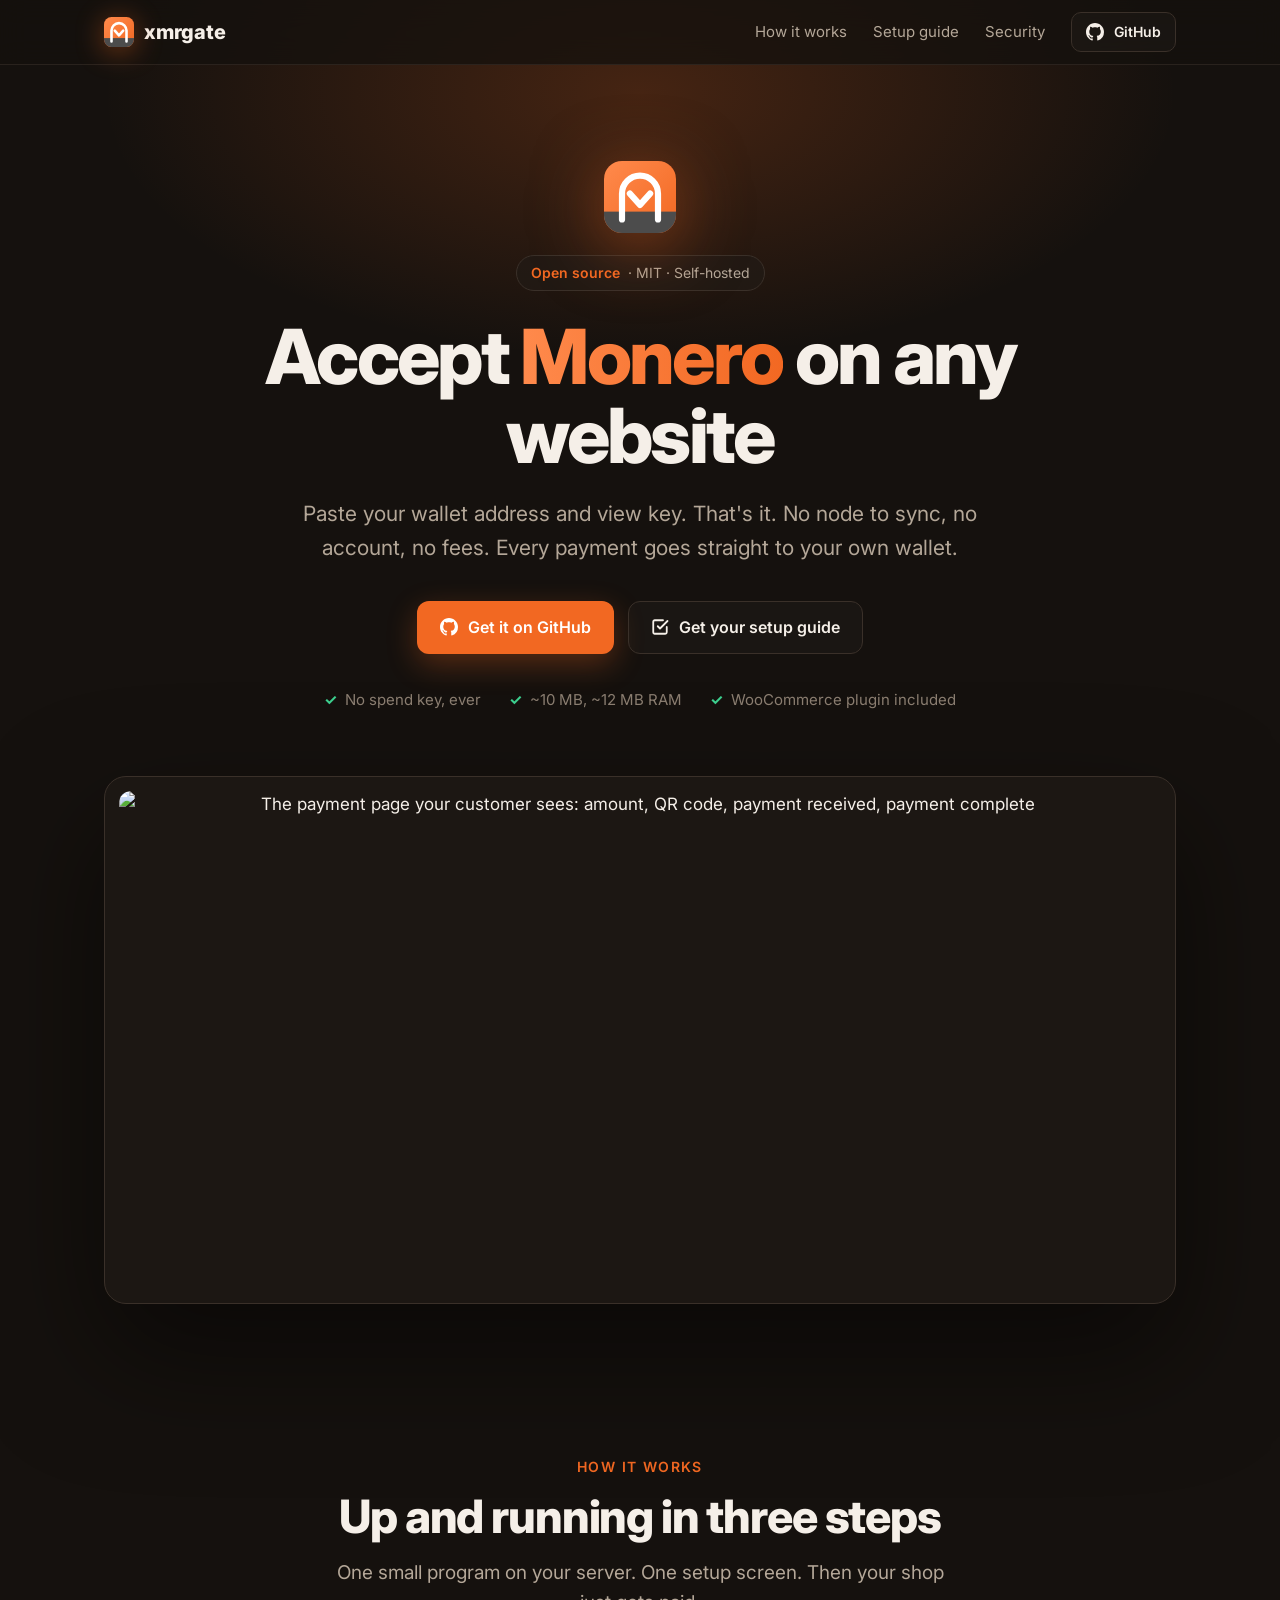
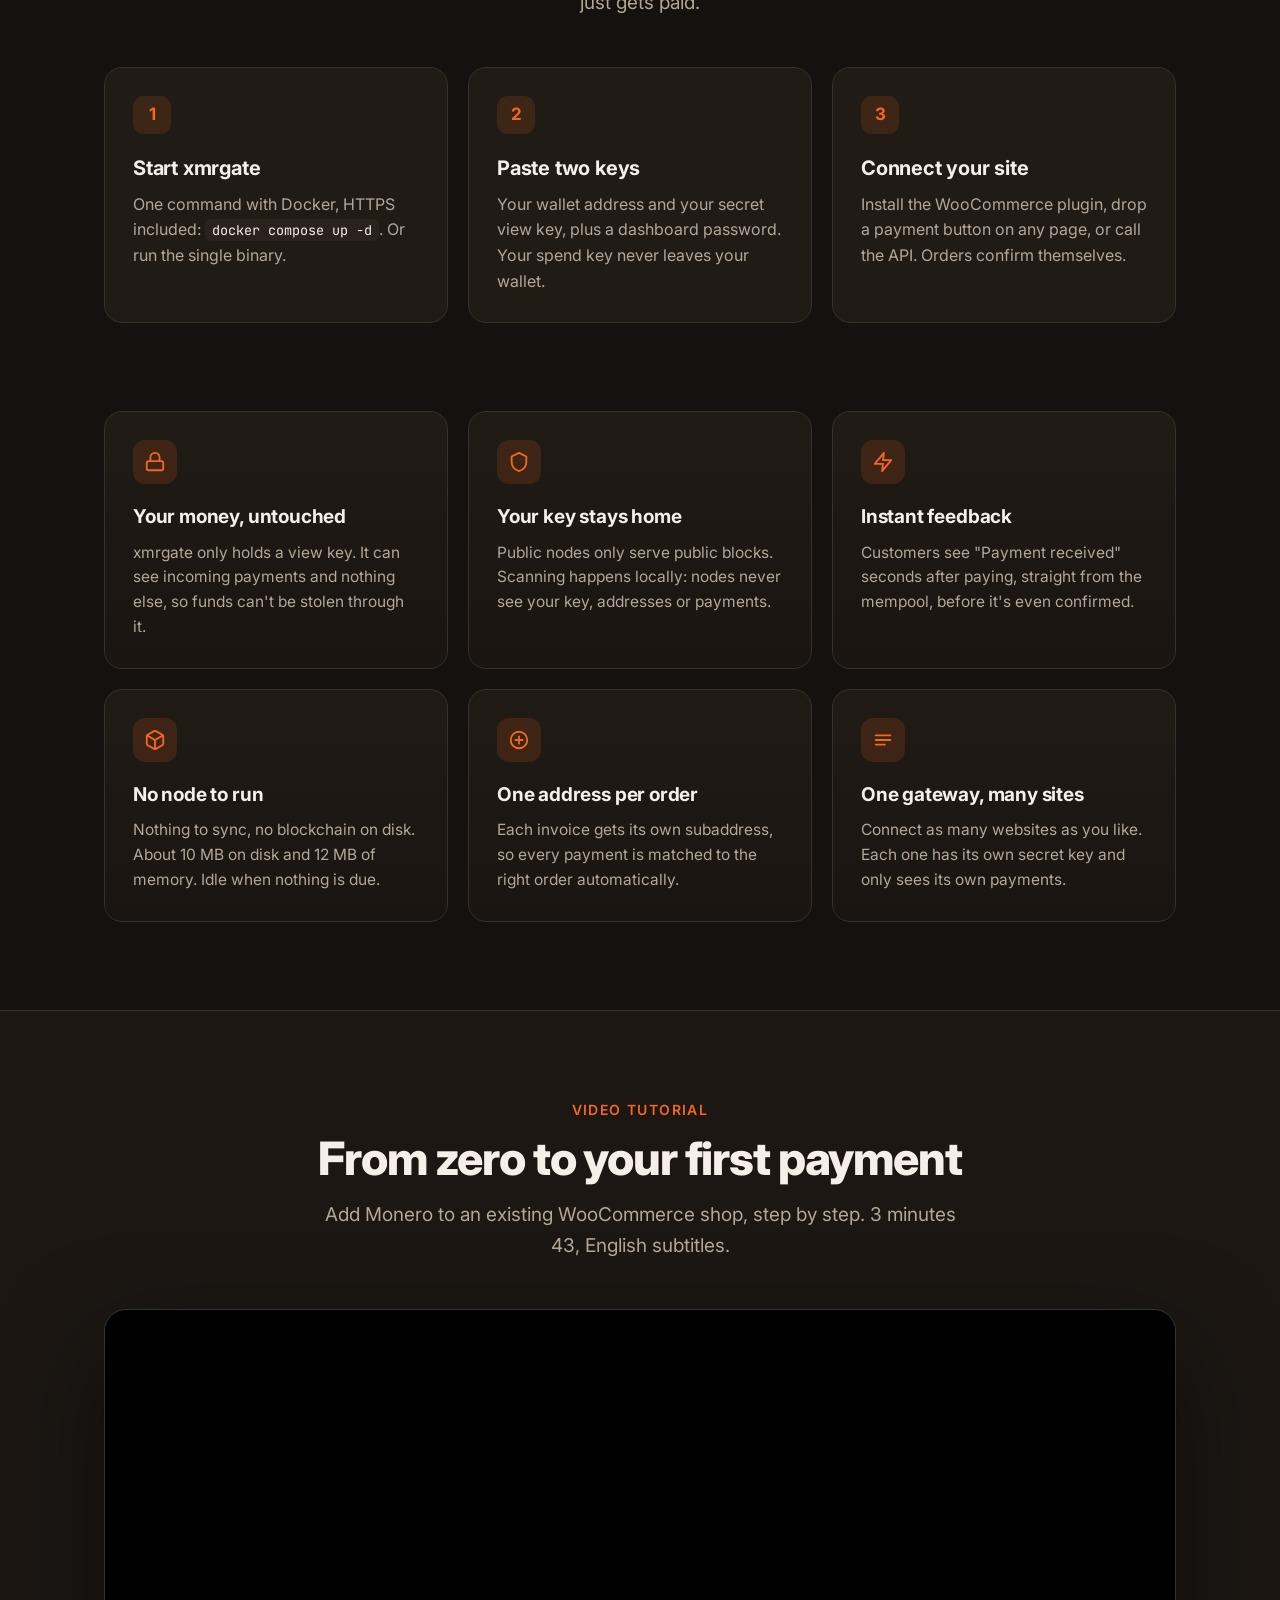
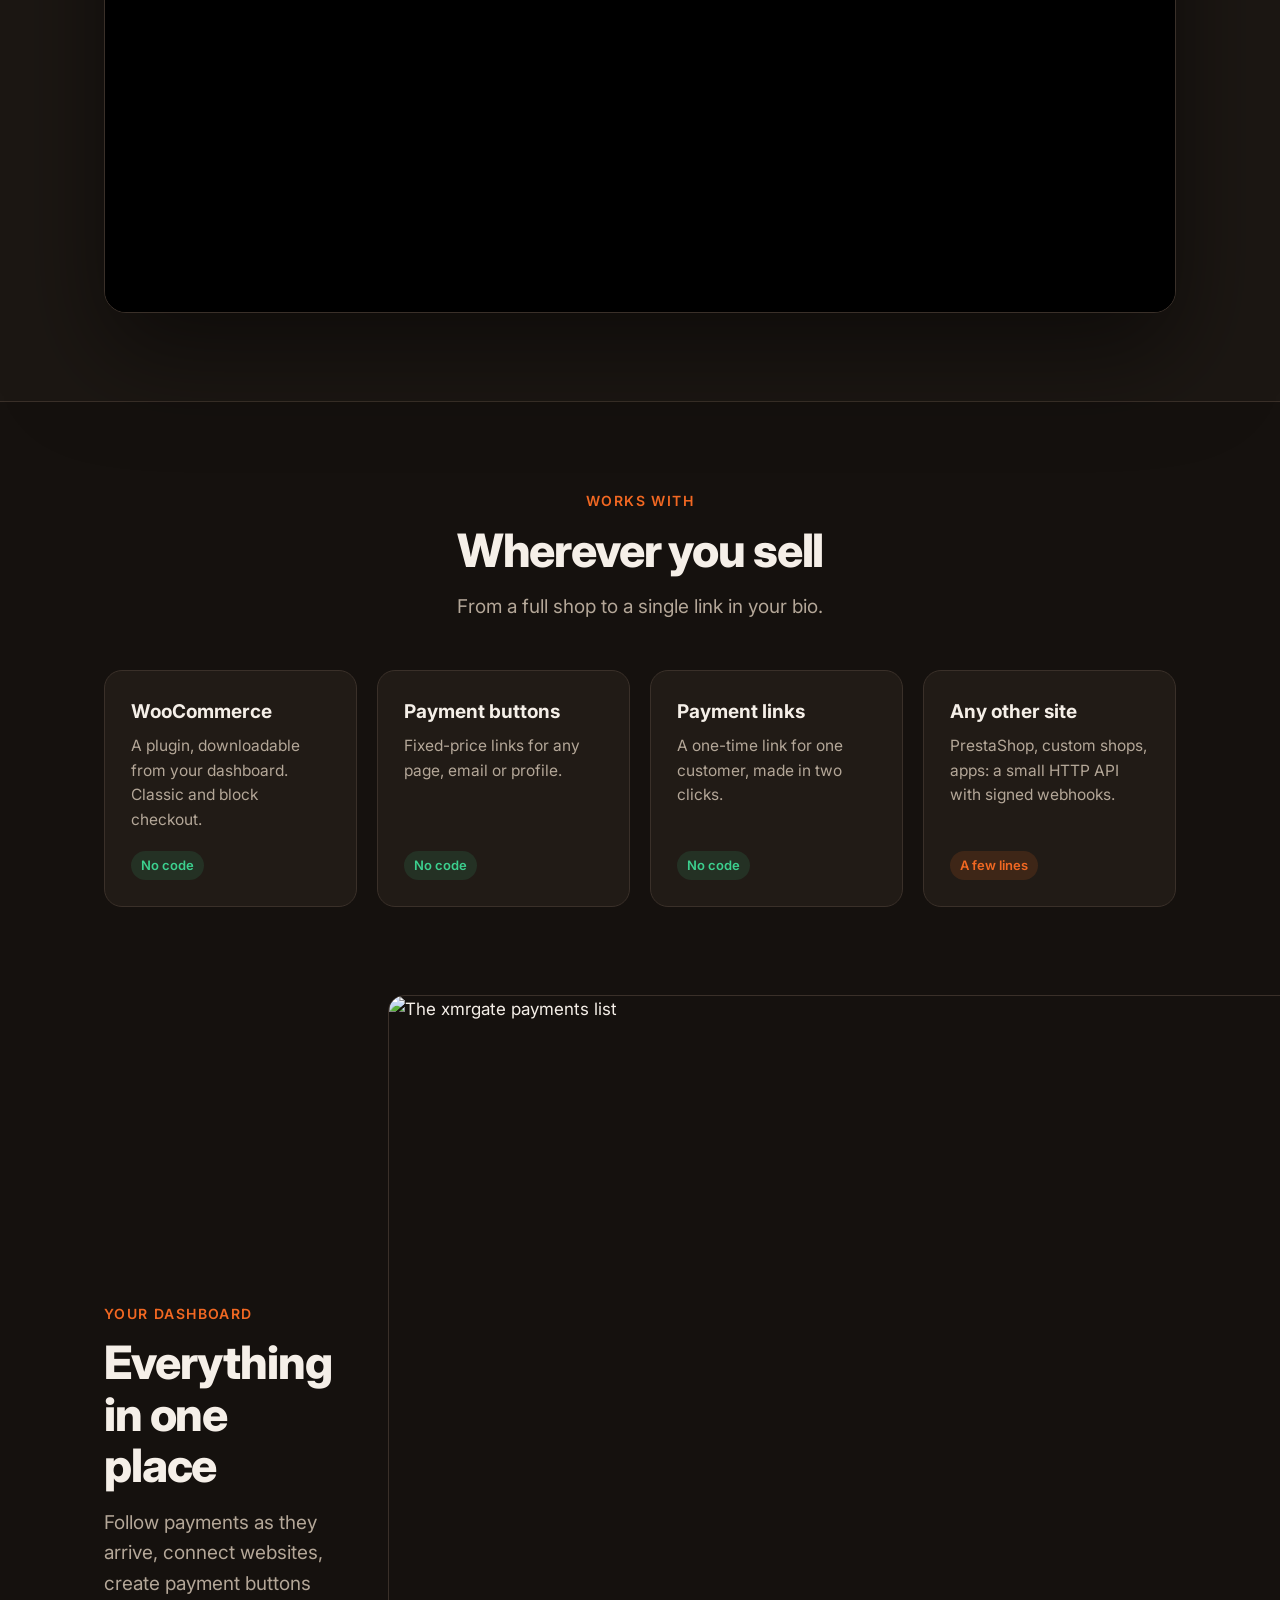
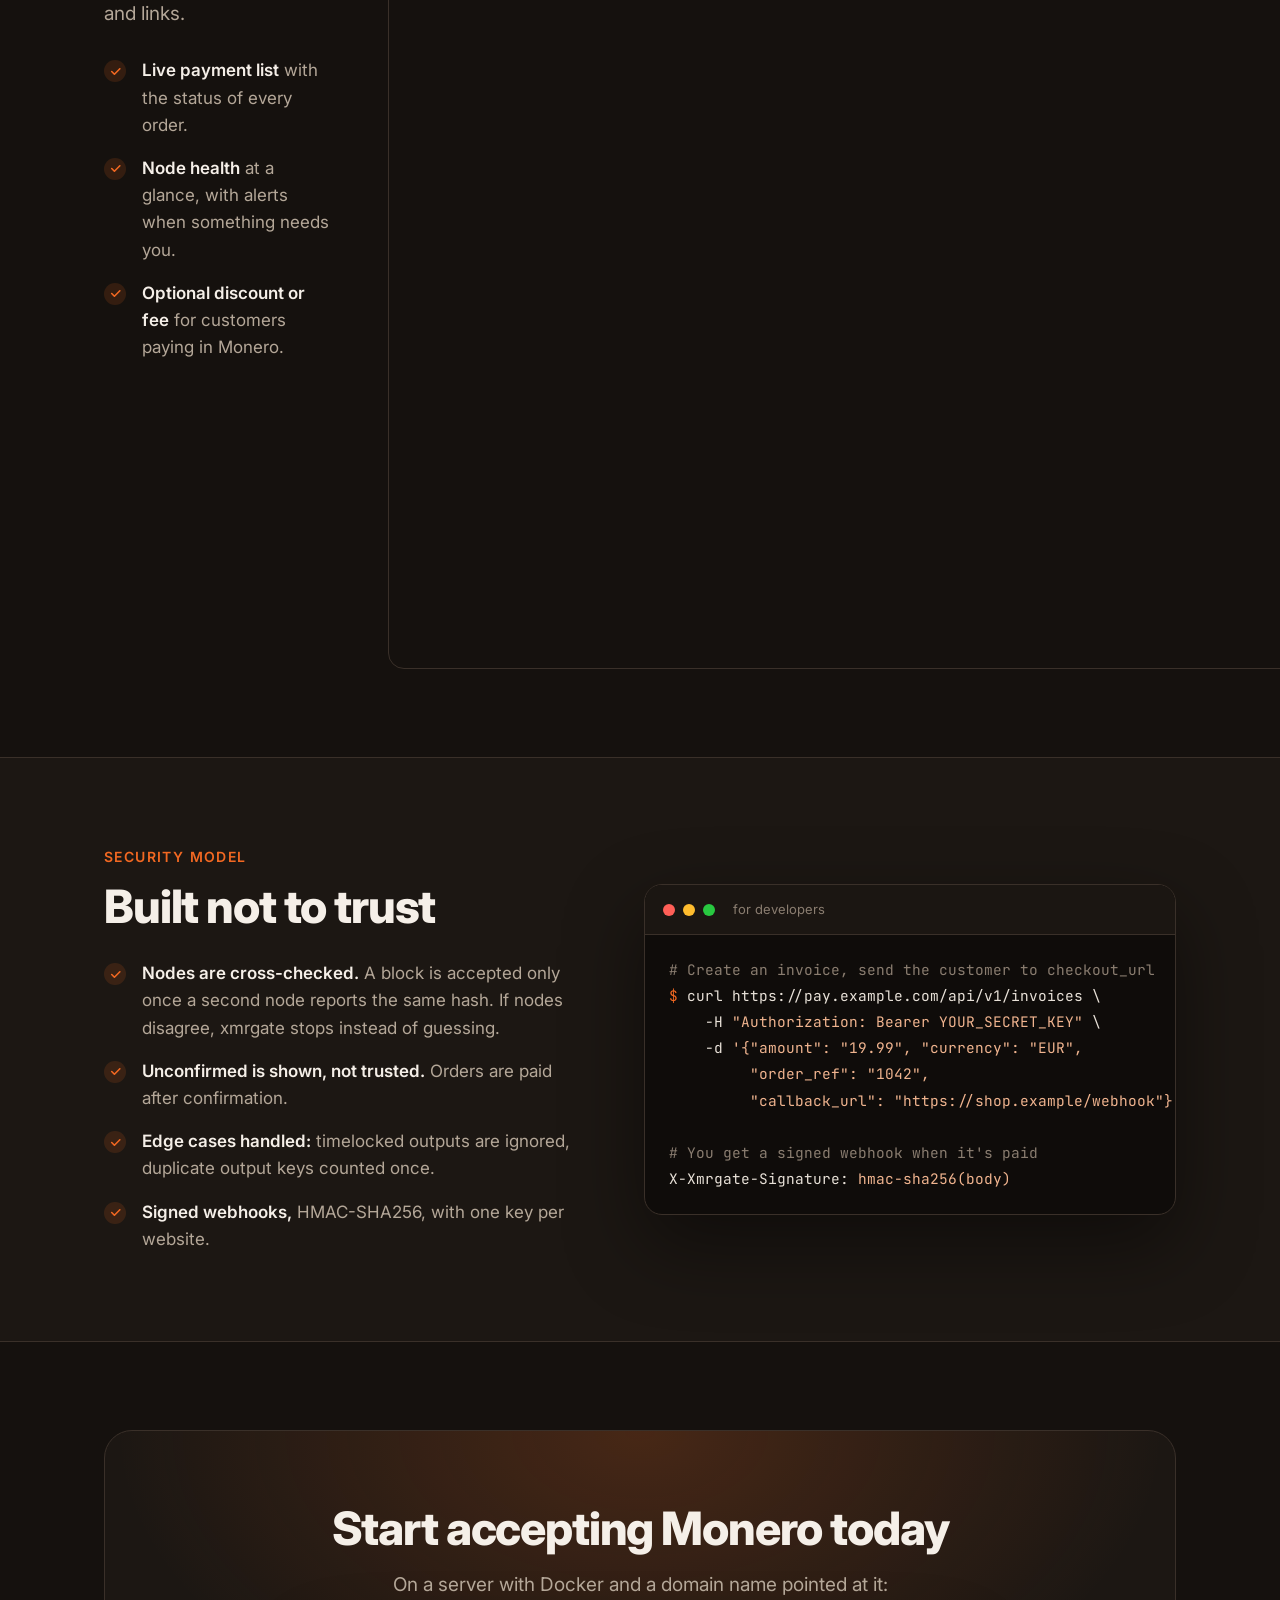
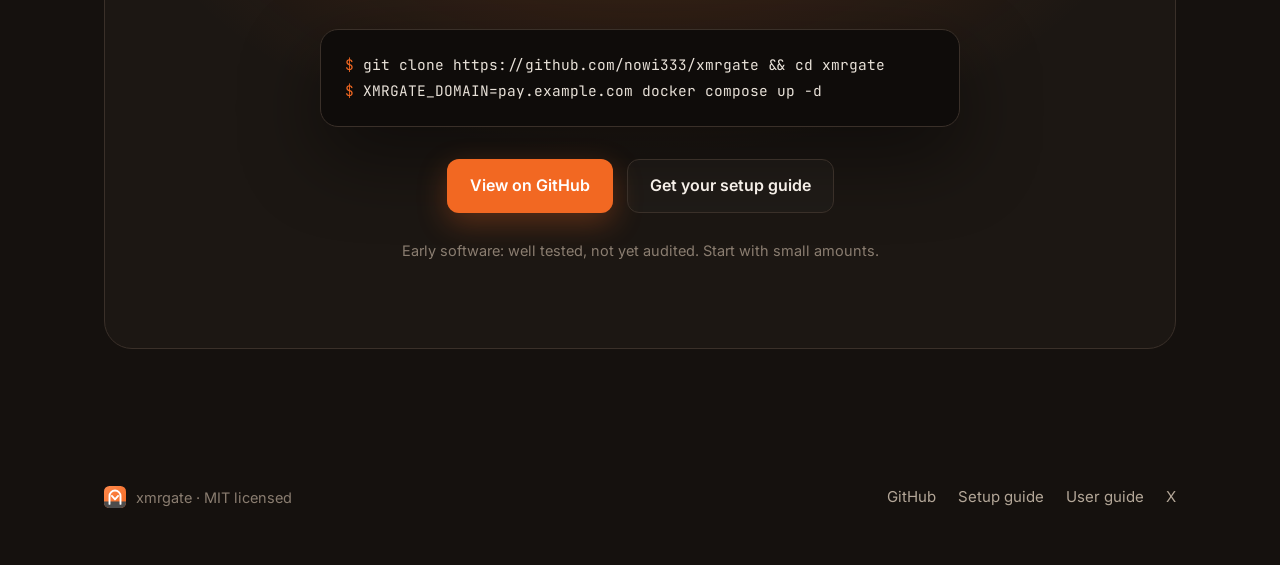
==== commit fdc4f8ef: "Website: a setup guide made for each visitor's setup, logo cache refresh; fix the clone URL in the g" ====
--- a/site/index.html
+++ b/site/index.html
@@ -26,9 +26,9 @@
 <meta name="twitter:title" content="xmrgate · Accept Monero on any website">
 <meta name="twitter:description" content="Self-hosted Monero payment gateway. No node, no account, no fees. WooCommerce plugin included.">
 <meta name="twitter:image" content="https://nowi333.github.io/xmrgate/video/woocommerce-tutorial.png">
-<link rel="icon" href="logo.svg" type="image/svg+xml">
-<link rel="icon" href="logo-512.png" type="image/png" sizes="512x512">
-<link rel="apple-touch-icon" href="apple-touch-icon.png">
+<link rel="icon" href="logo.svg?v=2" type="image/svg+xml">
+<link rel="icon" href="logo-512.png?v=2" type="image/png" sizes="512x512">
+<link rel="apple-touch-icon" href="apple-touch-icon.png?v=2">
 <script type="application/ld+json">
 {
   "@context": "https://schema.org",
@@ -37,7 +37,7 @@
       "@type": "SoftwareApplication",
       "name": "xmrgate",
       "url": "https://nowi333.github.io/xmrgate/",
-      "image": "https://nowi333.github.io/xmrgate/logo-512.png",
+      "image": "https://nowi333.github.io/xmrgate/logo-512.png?v=2",
       "description": "Self-hosted Monero (XMR) payment gateway. Accept Monero on WooCommerce or any website with your wallet address and view key. No node, no account, no fees.",
       "applicationCategory": "FinanceApplication",
       "operatingSystem": "Linux, macOS, Docker",
@@ -64,162 +64,16 @@
 <link rel="preconnect" href="https://fonts.googleapis.com">
 <link rel="preconnect" href="https://fonts.gstatic.com" crossorigin>
 <link href="https://fonts.googleapis.com/css2?family=Inter:wght@400;500;600;700;800&family=JetBrains+Mono:wght@400;500&display=swap" rel="stylesheet">
-<style>
-:root {
-  --bg: #15110e;
-  --bg-2: #1c1713;
-  --card: #211b16;
-  --line: #3a3029;
-  --text: #f5efe8;
-  --muted: #b4a798;
-  --dim: #8a7d70;
-  --orange: #f26822;
-  --orange-soft: rgba(242, 104, 34, .14);
-  --green: #3ccf8e;
-  --radius: 18px;
-  --sans: "Inter", system-ui, -apple-system, "Segoe UI", sans-serif;
-  --mono: "JetBrains Mono", ui-monospace, SFMono-Regular, Menlo, monospace;
-}
-* { box-sizing: border-box; }
-html { scroll-behavior: smooth; }
-body {
-  margin: 0; background: var(--bg); color: var(--text); font-family: var(--sans);
-  font-size: 17px; line-height: 1.6; -webkit-font-smoothing: antialiased; overflow-x: hidden;
-}
-a { color: inherit; }
-img, video { max-width: 100%; height: auto; display: block; }
-.wrap { max-width: 1120px; margin: 0 auto; padding: 0 24px; }
-
-/* Nav */
-nav { position: sticky; top: 0; z-index: 10; backdrop-filter: blur(14px); background: rgba(21, 17, 14, .78); border-bottom: 1px solid rgba(58, 48, 41, .6); }
-nav .wrap { display: flex; align-items: center; justify-content: space-between; height: 64px; }
-.logo { display: flex; align-items: center; gap: 10px; font-weight: 800; font-size: 20px; text-decoration: none; letter-spacing: -.01em; }
-.logo img { width: 30px; height: 30px; filter: drop-shadow(0 4px 14px rgba(242, 104, 34, .45)); }
-.links { display: flex; align-items: center; gap: 26px; font-size: 15px; color: var(--muted); }
-.links a { text-decoration: none; transition: color .15s; }
-.links a:hover { color: var(--text); }
-@media (max-width: 760px) { .links .hide-sm { display: none; } }
-
-/* Buttons */
-.btn { display: inline-flex; align-items: center; gap: 10px; padding: 13px 22px; border-radius: 12px; font-weight: 600; font-size: 16px; text-decoration: none; transition: transform .15s, background .15s, border-color .15s; border: 1px solid transparent; }
-.btn:hover { transform: translateY(-1px); }
-.btn-primary { background: var(--orange); color: #fff; box-shadow: 0 10px 30px rgba(242, 104, 34, .3); }
-.btn-primary:hover { background: #ff7731; }
-.btn-ghost { border-color: var(--line); color: var(--text); background: rgba(255, 255, 255, .02); }
-.btn-ghost:hover { border-color: #5a4a3e; }
-.btn-sm { padding: 8px 14px; font-size: 14px; border-radius: 10px; }
-.btn svg { width: 18px; height: 18px; }
-
-/* Hero */
-.hero { position: relative; padding: 96px 0 64px; text-align: center; }
-.hero::before {
-  content: ""; position: absolute; inset: -200px 0 auto; height: 760px; pointer-events: none; z-index: -1;
-  background: radial-gradient(ellipse 60% 50% at 50% 30%, rgba(242, 104, 34, .22), transparent 70%);
-}
-.pill { display: inline-flex; align-items: center; gap: 8px; padding: 6px 14px; border-radius: 999px; border: 1px solid var(--line); background: rgba(33, 27, 22, .7); color: var(--muted); font-size: 14px; }
-.pill b { color: var(--orange); font-weight: 600; }
-h1 { font-size: clamp(40px, 7vw, 76px); line-height: 1.04; letter-spacing: -.035em; margin: 26px auto 22px; font-weight: 800; max-width: 900px; }
-h1 em { font-style: normal; background: linear-gradient(90deg, #ff8a4c, var(--orange)); -webkit-background-clip: text; background-clip: text; color: transparent; }
-.lead { font-size: clamp(18px, 2.2vw, 21px); color: var(--muted); max-width: 680px; margin: 0 auto 36px; }
-.cta { display: flex; gap: 14px; justify-content: center; flex-wrap: wrap; }
-.facts { display: flex; gap: 12px 28px; justify-content: center; flex-wrap: wrap; margin-top: 34px; color: var(--dim); font-size: 15px; }
-.facts span::before { content: "✓"; color: var(--green); margin-right: 8px; font-weight: 700; }
-
-.shot { margin-top: 64px; border-radius: 22px; border: 1px solid var(--line); background: var(--bg-2); padding: 14px; box-shadow: 0 50px 120px rgba(0, 0, 0, .5); }
-.shot img { border-radius: 12px; width: 100%; }
-
-/* Sections */
-section { padding: 88px 0; }
-.eyebrow { color: var(--orange); font-weight: 600; font-size: 14px; letter-spacing: .1em; text-transform: uppercase; }
-h2 { font-size: clamp(30px, 4.4vw, 46px); line-height: 1.12; letter-spacing: -.025em; margin: 12px 0 16px; font-weight: 800; }
-.sub { color: var(--muted); font-size: 19px; max-width: 640px; margin: 0; }
-.head { margin-bottom: 48px; }
-.center { text-align: center; }
-.center .sub { margin: 0 auto; }
-
-/* Steps */
-.steps { display: grid; grid-template-columns: repeat(3, 1fr); gap: 20px; counter-reset: s; }
-.step { background: var(--card); border: 1px solid var(--line); border-radius: var(--radius); padding: 28px; position: relative; }
-.step::before { counter-increment: s; content: counter(s); display: grid; place-items: center; width: 38px; height: 38px; border-radius: 11px; background: var(--orange-soft); color: var(--orange); font-weight: 700; margin-bottom: 18px; }
-.step h3 { margin: 0 0 8px; font-size: 20px; letter-spacing: -.01em; }
-.step p { margin: 0; color: var(--muted); font-size: 16px; }
-.step code { font-family: var(--mono); font-size: 13.5px; color: var(--text); background: #2a221c; padding: 2px 7px; border-radius: 6px; }
-
-/* Features */
-.grid { display: grid; grid-template-columns: repeat(3, 1fr); gap: 20px; }
-.feat { background: linear-gradient(180deg, var(--card), rgba(33, 27, 22, .4)); border: 1px solid var(--line); border-radius: var(--radius); padding: 28px; }
-.feat .ic { width: 44px; height: 44px; border-radius: 12px; display: grid; place-items: center; background: var(--orange-soft); margin-bottom: 18px; }
-.feat .ic svg { width: 22px; height: 22px; stroke: var(--orange); fill: none; stroke-width: 2; stroke-linecap: round; stroke-linejoin: round; }
-.feat h3 { margin: 0 0 8px; font-size: 19px; letter-spacing: -.01em; }
-.feat p { margin: 0; color: var(--muted); font-size: 15.5px; }
-
-/* Video */
-.video { border-radius: 22px; overflow: hidden; border: 1px solid var(--line); box-shadow: 0 40px 100px rgba(0, 0, 0, .5); background: #000; }
-.video video { width: 100%; aspect-ratio: 16 / 9; }
-
-/* Works with */
-.works { display: grid; grid-template-columns: repeat(4, 1fr); gap: 20px; }
-.work { border: 1px solid var(--line); border-radius: var(--radius); padding: 26px; background: var(--card); display: flex; flex-direction: column; }
-.work h3 { margin: 0 0 6px; font-size: 19px; }
-.work p { margin: 0 0 18px; color: var(--muted); font-size: 15.5px; flex: 1; }
-.tag { align-self: flex-start; font-size: 13px; font-weight: 600; padding: 4px 10px; border-radius: 999px; background: rgba(60, 207, 142, .12); color: var(--green); }
-.tag.code { background: var(--orange-soft); color: var(--orange); }
-
-/* Split */
-.split { display: grid; grid-template-columns: 1fr 1.1fr; gap: 56px; align-items: center; }
-.split img { border-radius: 16px; border: 1px solid var(--line); }
-ul.checks { list-style: none; padding: 0; margin: 28px 0 0; display: grid; gap: 16px; }
-ul.checks li { display: grid; grid-template-columns: 26px 1fr; gap: 12px; color: var(--muted); }
-ul.checks li::before { content: ""; width: 22px; height: 22px; margin-top: 3px; border-radius: 50%; background: var(--orange-soft) url("data:image/svg+xml,%3Csvg xmlns='http://www.w3.org/2000/svg' viewBox='0 0 24 24' fill='none' stroke='%23f26822' stroke-width='3' stroke-linecap='round' stroke-linejoin='round'%3E%3Cpath d='M5 12l5 5L20 7'/%3E%3C/svg%3E") center / 13px no-repeat; }
-ul.checks b { color: var(--text); font-weight: 600; }
-
-/* Code */
-.term { background: #0f0c0a; border: 1px solid var(--line); border-radius: var(--radius); overflow: hidden; box-shadow: 0 30px 80px rgba(0, 0, 0, .45); }
-.term .bar { display: flex; align-items: center; gap: 8px; padding: 14px 18px; background: #1b1612; border-bottom: 1px solid var(--line); }
-.term .bar i { width: 12px; height: 12px; border-radius: 50%; display: block; }
-.term .bar span { margin-left: 10px; color: var(--dim); font-size: 13px; }
-.term pre { margin: 0; padding: 22px 24px; font-family: var(--mono); font-size: 14.5px; line-height: 1.8; overflow-x: auto; color: #e8e1d8; }
-.term .c { color: var(--dim); }
-.term .p { color: var(--orange); user-select: none; }
-.term .s { color: #f0b48f; }
-
-/* Final CTA */
-.final { text-align: center; border: 1px solid var(--line); border-radius: 28px; padding: 72px 28px; background: radial-gradient(ellipse 70% 90% at 50% 0%, rgba(242, 104, 34, .2), transparent 70%), var(--bg-2); }
-.final h2 { margin-top: 0; }
-.final .cta { margin-top: 32px; }
-.note { margin-top: 26px; color: var(--dim); font-size: 14.5px; }
-
-footer { padding: 48px 0 56px; color: var(--dim); font-size: 14.5px; }
-footer .wrap { display: flex; justify-content: space-between; gap: 16px; flex-wrap: wrap; }
-footer a { color: var(--muted); text-decoration: none; }
-footer a:hover { color: var(--text); }
-footer .links { gap: 22px; }
-
-@media (max-width: 960px) {
-  .works { grid-template-columns: repeat(2, 1fr); }
-  .split { grid-template-columns: 1fr; gap: 36px; }
-}
-@media (max-width: 760px) {
-  body { font-size: 16px; }
-  .wrap { padding: 0 16px; }
-  .hero { padding: 64px 0 40px; }
-  section { padding: 64px 0; }
-  .steps, .grid, .works { grid-template-columns: 1fr; }
-  .shot { padding: 6px; margin-top: 44px; border-radius: 14px; }
-  .term pre { font-size: 12.5px; padding: 18px; }
-  .final { padding: 52px 20px; }
-}
-@media (prefers-reduced-motion: reduce) { html { scroll-behavior: auto; } .btn { transition: none; } }
-</style>
+<link rel="stylesheet" href="style.css">
 </head>
 <body>
 
 <nav>
   <div class="wrap">
-    <a class="logo" href="#"><img src="logo.svg" alt="" width="30" height="30">xmrgate</a>
+    <a class="logo" href="#"><img src="logo.svg?v=2" alt="" width="30" height="30">xmrgate</a>
     <div class="links">
       <a class="hide-sm" href="#how">How it works</a>
-      <a class="hide-sm" href="#tutorial">Tutorial</a>
+      <a class="hide-sm" href="tutorial.html">Setup guide</a>
       <a class="hide-sm" href="#security">Security</a>
       <a class="btn btn-ghost btn-sm" href="https://github.com/nowi333/xmrgate">
         <svg viewBox="0 0 16 16" fill="currentColor" aria-hidden="true"><path d="M8 0C3.58 0 0 3.58 0 8c0 3.54 2.29 6.53 5.47 7.59.4.07.55-.17.55-.38 0-.19-.01-.82-.01-1.49-2.01.37-2.53-.49-2.69-.94-.09-.23-.48-.94-.82-1.13-.28-.15-.68-.52-.01-.53.63-.01 1.08.58 1.23.82.72 1.21 1.87.87 2.33.66.07-.52.28-.87.51-1.07-1.78-.2-3.64-.89-3.64-3.95 0-.87.31-1.59.82-2.15-.08-.2-.36-1.02.08-2.12 0 0 .67-.21 2.2.82.64-.18 1.32-.27 2-.27.68 0 1.36.09 2 .27 1.53-1.04 2.2-.82 2.2-.82.44 1.1.16 1.92.08 2.12.51.56.82 1.27.82 2.15 0 3.07-1.87 3.75-3.65 3.95.29.25.54.73.54 1.48 0 1.07-.01 1.93-.01 2.2 0 .21.15.46.55.38A8.013 8.013 0 0016 8c0-4.42-3.58-8-8-8z"/></svg>
@@ -232,7 +86,7 @@
 <main>
 <header class="hero">
   <div class="wrap">
-    <img src="logo.svg" alt="xmrgate" width="72" height="72" style="margin:0 auto 22px;filter:drop-shadow(0 12px 34px rgba(242,104,34,.5))">
+    <img src="logo.svg?v=2" alt="xmrgate" width="72" height="72" style="margin:0 auto 22px;filter:drop-shadow(0 12px 34px rgba(242,104,34,.5))">
     <span class="pill"><b>Open source</b> · MIT · Self-hosted</span>
     <h1>Accept <em>Monero</em> on any website</h1>
     <p class="lead">Paste your wallet address and view key. That's it. No node to sync, no account, no fees. Every payment goes straight to your own wallet.</p>
@@ -241,9 +95,9 @@
         <svg viewBox="0 0 16 16" fill="currentColor" aria-hidden="true"><path d="M8 0C3.58 0 0 3.58 0 8c0 3.54 2.29 6.53 5.47 7.59.4.07.55-.17.55-.38 0-.19-.01-.82-.01-1.49-2.01.37-2.53-.49-2.69-.94-.09-.23-.48-.94-.82-1.13-.28-.15-.68-.52-.01-.53.63-.01 1.08.58 1.23.82.72 1.21 1.87.87 2.33.66.07-.52.28-.87.51-1.07-1.78-.2-3.64-.89-3.64-3.95 0-.87.31-1.59.82-2.15-.08-.2-.36-1.02.08-2.12 0 0 .67-.21 2.2.82.64-.18 1.32-.27 2-.27.68 0 1.36.09 2 .27 1.53-1.04 2.2-.82 2.2-.82.44 1.1.16 1.92.08 2.12.51.56.82 1.27.82 2.15 0 3.07-1.87 3.75-3.65 3.95.29.25.54.73.54 1.48 0 1.07-.01 1.93-.01 2.2 0 .21.15.46.55.38A8.013 8.013 0 0016 8c0-4.42-3.58-8-8-8z"/></svg>
         Get it on GitHub
       </a>
-      <a class="btn btn-ghost" href="#tutorial">
-        <svg viewBox="0 0 24 24" fill="currentColor" aria-hidden="true"><path d="M8 5v14l11-7z"/></svg>
-        Watch the tutorial
+      <a class="btn btn-ghost" href="tutorial.html">
+        <svg viewBox="0 0 24 24" fill="none" stroke="currentColor" stroke-width="2.4" stroke-linecap="round" stroke-linejoin="round" aria-hidden="true"><path d="M9 11l3 3L22 4"/><path d="M21 12v7a2 2 0 01-2 2H5a2 2 0 01-2-2V5a2 2 0 012-2h11"/></svg>
+        Get your setup guide
       </a>
     </div>
     <div class="facts"><span>No spend key, ever</span><span>~10 MB, ~12 MB RAM</span><span>WooCommerce plugin included</span></div>
@@ -397,7 +251,7 @@
       </div>
       <div class="cta">
         <a class="btn btn-primary" href="https://github.com/nowi333/xmrgate">View on GitHub</a>
-        <a class="btn btn-ghost" href="https://github.com/nowi333/xmrgate/blob/main/docs/guide.md">Read the user guide</a>
+        <a class="btn btn-ghost" href="tutorial.html">Get your setup guide</a>
       </div>
       <p class="note">Early software: well tested, not yet audited. Start with small amounts.</p>
     </div>
@@ -408,10 +262,11 @@
 
 <footer>
   <div class="wrap">
-    <span style="display:flex;align-items:center;gap:10px"><img src="logo.svg" alt="" width="22" height="22">xmrgate · MIT licensed</span>
+    <span style="display:flex;align-items:center;gap:10px"><img src="logo.svg?v=2" alt="" width="22" height="22">xmrgate · MIT licensed</span>
     <div class="links">
       <a href="https://github.com/nowi333/xmrgate">GitHub</a>
-      <a href="https://github.com/nowi333/xmrgate/blob/main/docs/guide.md">Guide</a>
+      <a href="tutorial.html">Setup guide</a>
+      <a href="https://github.com/nowi333/xmrgate/blob/main/docs/guide.md">User guide</a>
       <a href="https://x.com/dev_nowi333">X</a>
     </div>
   </div>
--- a/site/style.css
+++ b/site/style.css
@@ -0,0 +1,145 @@
+:root {
+  --bg: #15110e;
+  --bg-2: #1c1713;
+  --card: #211b16;
+  --line: #3a3029;
+  --text: #f5efe8;
+  --muted: #b4a798;
+  --dim: #8a7d70;
+  --orange: #f26822;
+  --orange-soft: rgba(242, 104, 34, .14);
+  --green: #3ccf8e;
+  --radius: 18px;
+  --sans: "Inter", system-ui, -apple-system, "Segoe UI", sans-serif;
+  --mono: "JetBrains Mono", ui-monospace, SFMono-Regular, Menlo, monospace;
+}
+* { box-sizing: border-box; }
+html { scroll-behavior: smooth; }
+body {
+  margin: 0; background: var(--bg); color: var(--text); font-family: var(--sans);
+  font-size: 17px; line-height: 1.6; -webkit-font-smoothing: antialiased; overflow-x: hidden;
+}
+a { color: inherit; }
+img, video { max-width: 100%; height: auto; display: block; }
+.wrap { max-width: 1120px; margin: 0 auto; padding: 0 24px; }
+
+/* Nav */
+nav { position: sticky; top: 0; z-index: 10; backdrop-filter: blur(14px); background: rgba(21, 17, 14, .78); border-bottom: 1px solid rgba(58, 48, 41, .6); }
+nav .wrap { display: flex; align-items: center; justify-content: space-between; height: 64px; }
+.logo { display: flex; align-items: center; gap: 10px; font-weight: 800; font-size: 20px; text-decoration: none; letter-spacing: -.01em; }
+.logo img { width: 30px; height: 30px; filter: drop-shadow(0 4px 14px rgba(242, 104, 34, .45)); }
+.links { display: flex; align-items: center; gap: 26px; font-size: 15px; color: var(--muted); }
+.links a { text-decoration: none; transition: color .15s; }
+.links a:hover { color: var(--text); }
+@media (max-width: 760px) { .links .hide-sm { display: none; } }
+
+/* Buttons */
+.btn { display: inline-flex; align-items: center; gap: 10px; padding: 13px 22px; border-radius: 12px; font-weight: 600; font-size: 16px; text-decoration: none; transition: transform .15s, background .15s, border-color .15s; border: 1px solid transparent; }
+.btn:hover { transform: translateY(-1px); }
+.btn-primary { background: var(--orange); color: #fff; box-shadow: 0 10px 30px rgba(242, 104, 34, .3); }
+.btn-primary:hover { background: #ff7731; }
+.btn-ghost { border-color: var(--line); color: var(--text); background: rgba(255, 255, 255, .02); }
+.btn-ghost:hover { border-color: #5a4a3e; }
+.btn-sm { padding: 8px 14px; font-size: 14px; border-radius: 10px; }
+.btn svg { width: 18px; height: 18px; }
+
+/* Hero */
+.hero { position: relative; padding: 96px 0 64px; text-align: center; }
+.hero::before {
+  content: ""; position: absolute; inset: -200px 0 auto; height: 760px; pointer-events: none; z-index: -1;
+  background: radial-gradient(ellipse 60% 50% at 50% 30%, rgba(242, 104, 34, .22), transparent 70%);
+}
+.pill { display: inline-flex; align-items: center; gap: 8px; padding: 6px 14px; border-radius: 999px; border: 1px solid var(--line); background: rgba(33, 27, 22, .7); color: var(--muted); font-size: 14px; }
+.pill b { color: var(--orange); font-weight: 600; }
+h1 { font-size: clamp(40px, 7vw, 76px); line-height: 1.04; letter-spacing: -.035em; margin: 26px auto 22px; font-weight: 800; max-width: 900px; }
+h1 em { font-style: normal; background: linear-gradient(90deg, #ff8a4c, var(--orange)); -webkit-background-clip: text; background-clip: text; color: transparent; }
+.lead { font-size: clamp(18px, 2.2vw, 21px); color: var(--muted); max-width: 680px; margin: 0 auto 36px; }
+.cta { display: flex; gap: 14px; justify-content: center; flex-wrap: wrap; }
+.facts { display: flex; gap: 12px 28px; justify-content: center; flex-wrap: wrap; margin-top: 34px; color: var(--dim); font-size: 15px; }
+.facts span::before { content: "✓"; color: var(--green); margin-right: 8px; font-weight: 700; }
+
+.shot { margin-top: 64px; border-radius: 22px; border: 1px solid var(--line); background: var(--bg-2); padding: 14px; box-shadow: 0 50px 120px rgba(0, 0, 0, .5); }
+.shot img { border-radius: 12px; width: 100%; }
+
+/* Sections */
+section { padding: 88px 0; }
+.eyebrow { color: var(--orange); font-weight: 600; font-size: 14px; letter-spacing: .1em; text-transform: uppercase; }
+h2 { font-size: clamp(30px, 4.4vw, 46px); line-height: 1.12; letter-spacing: -.025em; margin: 12px 0 16px; font-weight: 800; }
+.sub { color: var(--muted); font-size: 19px; max-width: 640px; margin: 0; }
+.head { margin-bottom: 48px; }
+.center { text-align: center; }
+.center .sub { margin: 0 auto; }
+
+/* Steps */
+.steps { display: grid; grid-template-columns: repeat(3, 1fr); gap: 20px; counter-reset: s; }
+.step { background: var(--card); border: 1px solid var(--line); border-radius: var(--radius); padding: 28px; position: relative; }
+.step::before { counter-increment: s; content: counter(s); display: grid; place-items: center; width: 38px; height: 38px; border-radius: 11px; background: var(--orange-soft); color: var(--orange); font-weight: 700; margin-bottom: 18px; }
+.step h3 { margin: 0 0 8px; font-size: 20px; letter-spacing: -.01em; }
+.step p { margin: 0; color: var(--muted); font-size: 16px; }
+.step code { font-family: var(--mono); font-size: 13.5px; color: var(--text); background: #2a221c; padding: 2px 7px; border-radius: 6px; }
+
+/* Features */
+.grid { display: grid; grid-template-columns: repeat(3, 1fr); gap: 20px; }
+.feat { background: linear-gradient(180deg, var(--card), rgba(33, 27, 22, .4)); border: 1px solid var(--line); border-radius: var(--radius); padding: 28px; }
+.feat .ic { width: 44px; height: 44px; border-radius: 12px; display: grid; place-items: center; background: var(--orange-soft); margin-bottom: 18px; }
+.feat .ic svg { width: 22px; height: 22px; stroke: var(--orange); fill: none; stroke-width: 2; stroke-linecap: round; stroke-linejoin: round; }
+.feat h3 { margin: 0 0 8px; font-size: 19px; letter-spacing: -.01em; }
+.feat p { margin: 0; color: var(--muted); font-size: 15.5px; }
+
+/* Video */
+.video { border-radius: 22px; overflow: hidden; border: 1px solid var(--line); box-shadow: 0 40px 100px rgba(0, 0, 0, .5); background: #000; }
+.video video { width: 100%; aspect-ratio: 16 / 9; }
+
+/* Works with */
+.works { display: grid; grid-template-columns: repeat(4, 1fr); gap: 20px; }
+.work { border: 1px solid var(--line); border-radius: var(--radius); padding: 26px; background: var(--card); display: flex; flex-direction: column; }
+.work h3 { margin: 0 0 6px; font-size: 19px; }
+.work p { margin: 0 0 18px; color: var(--muted); font-size: 15.5px; flex: 1; }
+.tag { align-self: flex-start; font-size: 13px; font-weight: 600; padding: 4px 10px; border-radius: 999px; background: rgba(60, 207, 142, .12); color: var(--green); }
+.tag.code { background: var(--orange-soft); color: var(--orange); }
+
+/* Split */
+.split { display: grid; grid-template-columns: 1fr 1.1fr; gap: 56px; align-items: center; }
+.split img { border-radius: 16px; border: 1px solid var(--line); }
+ul.checks { list-style: none; padding: 0; margin: 28px 0 0; display: grid; gap: 16px; }
+ul.checks li { display: grid; grid-template-columns: 26px 1fr; gap: 12px; color: var(--muted); }
+ul.checks li::before { content: ""; width: 22px; height: 22px; margin-top: 3px; border-radius: 50%; background: var(--orange-soft) url("data:image/svg+xml,%3Csvg xmlns='http://www.w3.org/2000/svg' viewBox='0 0 24 24' fill='none' stroke='%23f26822' stroke-width='3' stroke-linecap='round' stroke-linejoin='round'%3E%3Cpath d='M5 12l5 5L20 7'/%3E%3C/svg%3E") center / 13px no-repeat; }
+ul.checks b { color: var(--text); font-weight: 600; }
+
+/* Code */
+.term { background: #0f0c0a; border: 1px solid var(--line); border-radius: var(--radius); overflow: hidden; box-shadow: 0 30px 80px rgba(0, 0, 0, .45); }
+.term .bar { display: flex; align-items: center; gap: 8px; padding: 14px 18px; background: #1b1612; border-bottom: 1px solid var(--line); }
+.term .bar i { width: 12px; height: 12px; border-radius: 50%; display: block; }
+.term .bar span { margin-left: 10px; color: var(--dim); font-size: 13px; }
+.term pre { margin: 0; padding: 22px 24px; font-family: var(--mono); font-size: 14.5px; line-height: 1.8; overflow-x: auto; color: #e8e1d8; }
+.term .c { color: var(--dim); }
+.term .p { color: var(--orange); user-select: none; }
+.term .s { color: #f0b48f; }
+
+/* Final CTA */
+.final { text-align: center; border: 1px solid var(--line); border-radius: 28px; padding: 72px 28px; background: radial-gradient(ellipse 70% 90% at 50% 0%, rgba(242, 104, 34, .2), transparent 70%), var(--bg-2); }
+.final h2 { margin-top: 0; }
+.final .cta { margin-top: 32px; }
+.note { margin-top: 26px; color: var(--dim); font-size: 14.5px; }
+
+footer { padding: 48px 0 56px; color: var(--dim); font-size: 14.5px; }
+footer .wrap { display: flex; justify-content: space-between; gap: 16px; flex-wrap: wrap; }
+footer a { color: var(--muted); text-decoration: none; }
+footer a:hover { color: var(--text); }
+footer .links { gap: 22px; }
+
+@media (max-width: 960px) {
+  .works { grid-template-columns: repeat(2, 1fr); }
+  .split { grid-template-columns: 1fr; gap: 36px; }
+}
+@media (max-width: 760px) {
+  body { font-size: 16px; }
+  .wrap { padding: 0 16px; }
+  .hero { padding: 64px 0 40px; }
+  section { padding: 64px 0; }
+  .steps, .grid, .works { grid-template-columns: 1fr; }
+  .shot { padding: 6px; margin-top: 44px; border-radius: 14px; }
+  .term pre { font-size: 12.5px; padding: 18px; }
+  .final { padding: 52px 20px; }
+}
+@media (prefers-reduced-motion: reduce) { html { scroll-behavior: auto; } .btn { transition: none; } }
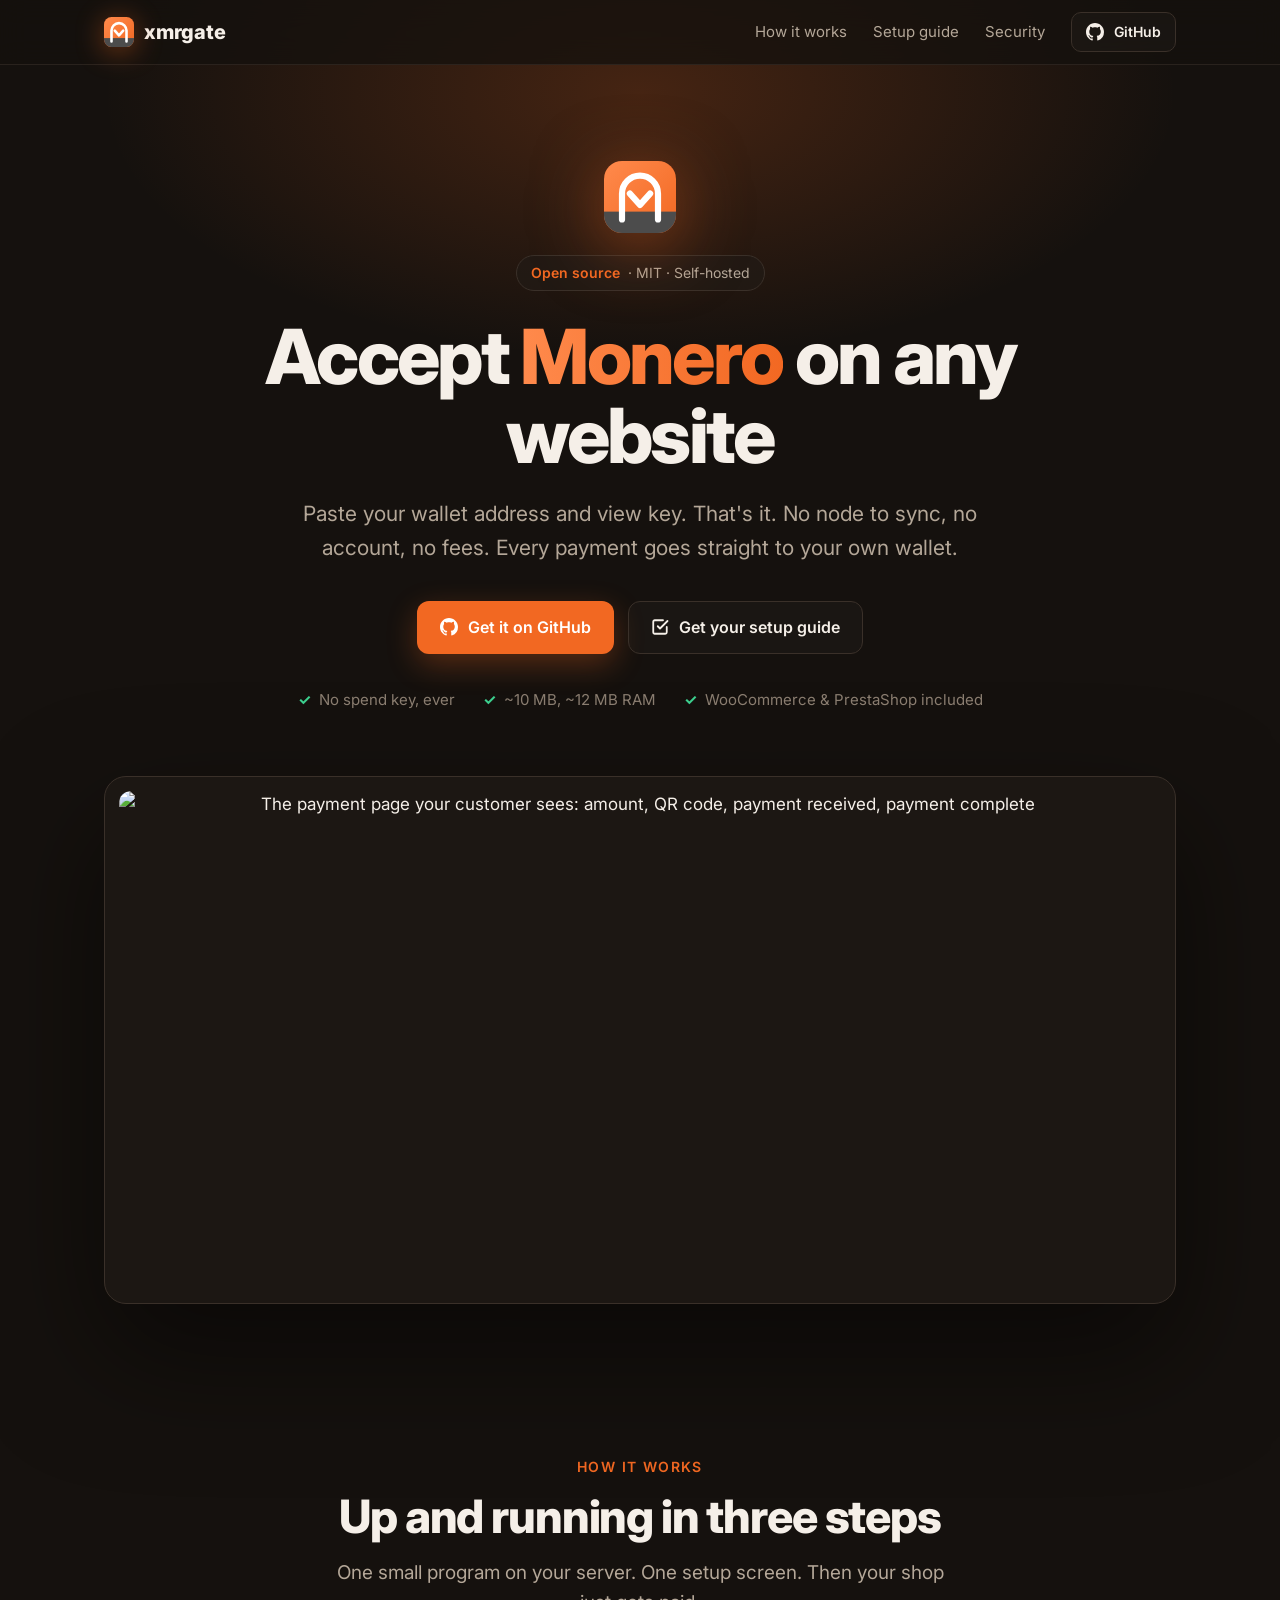
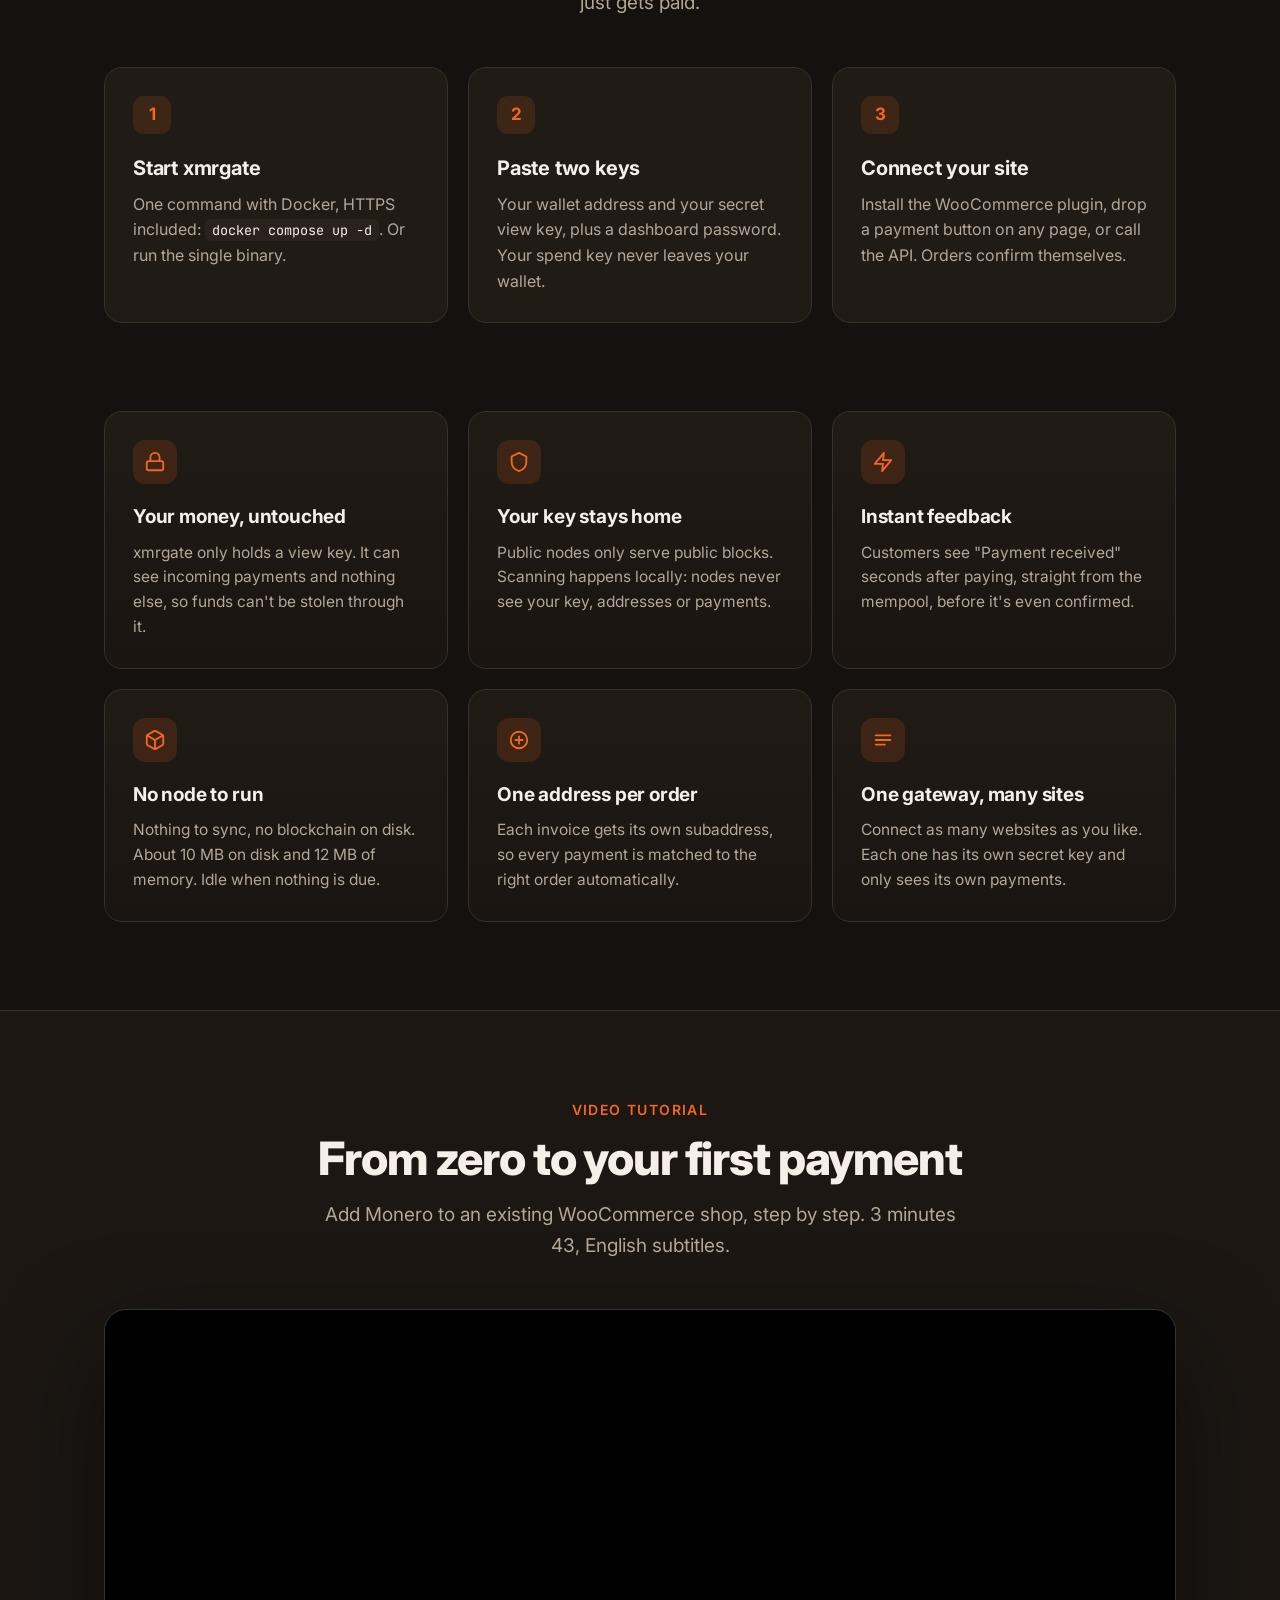
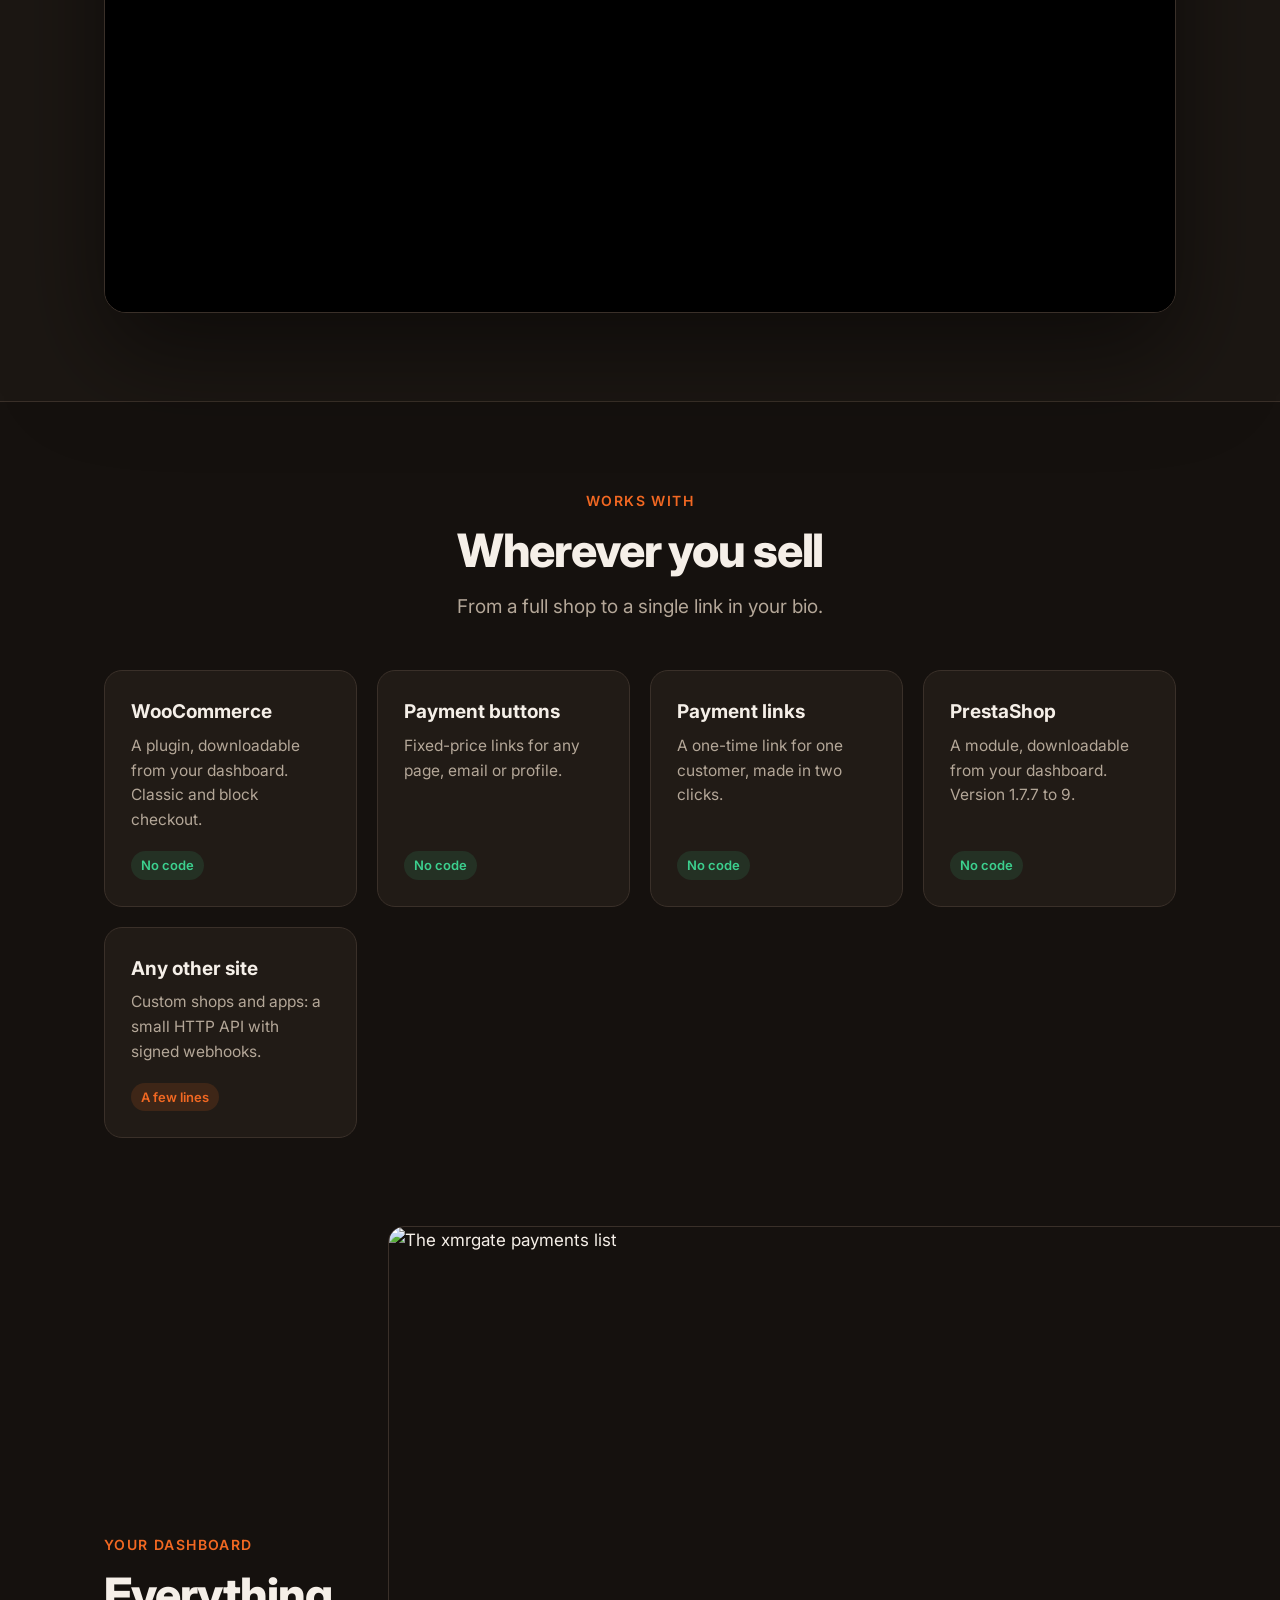
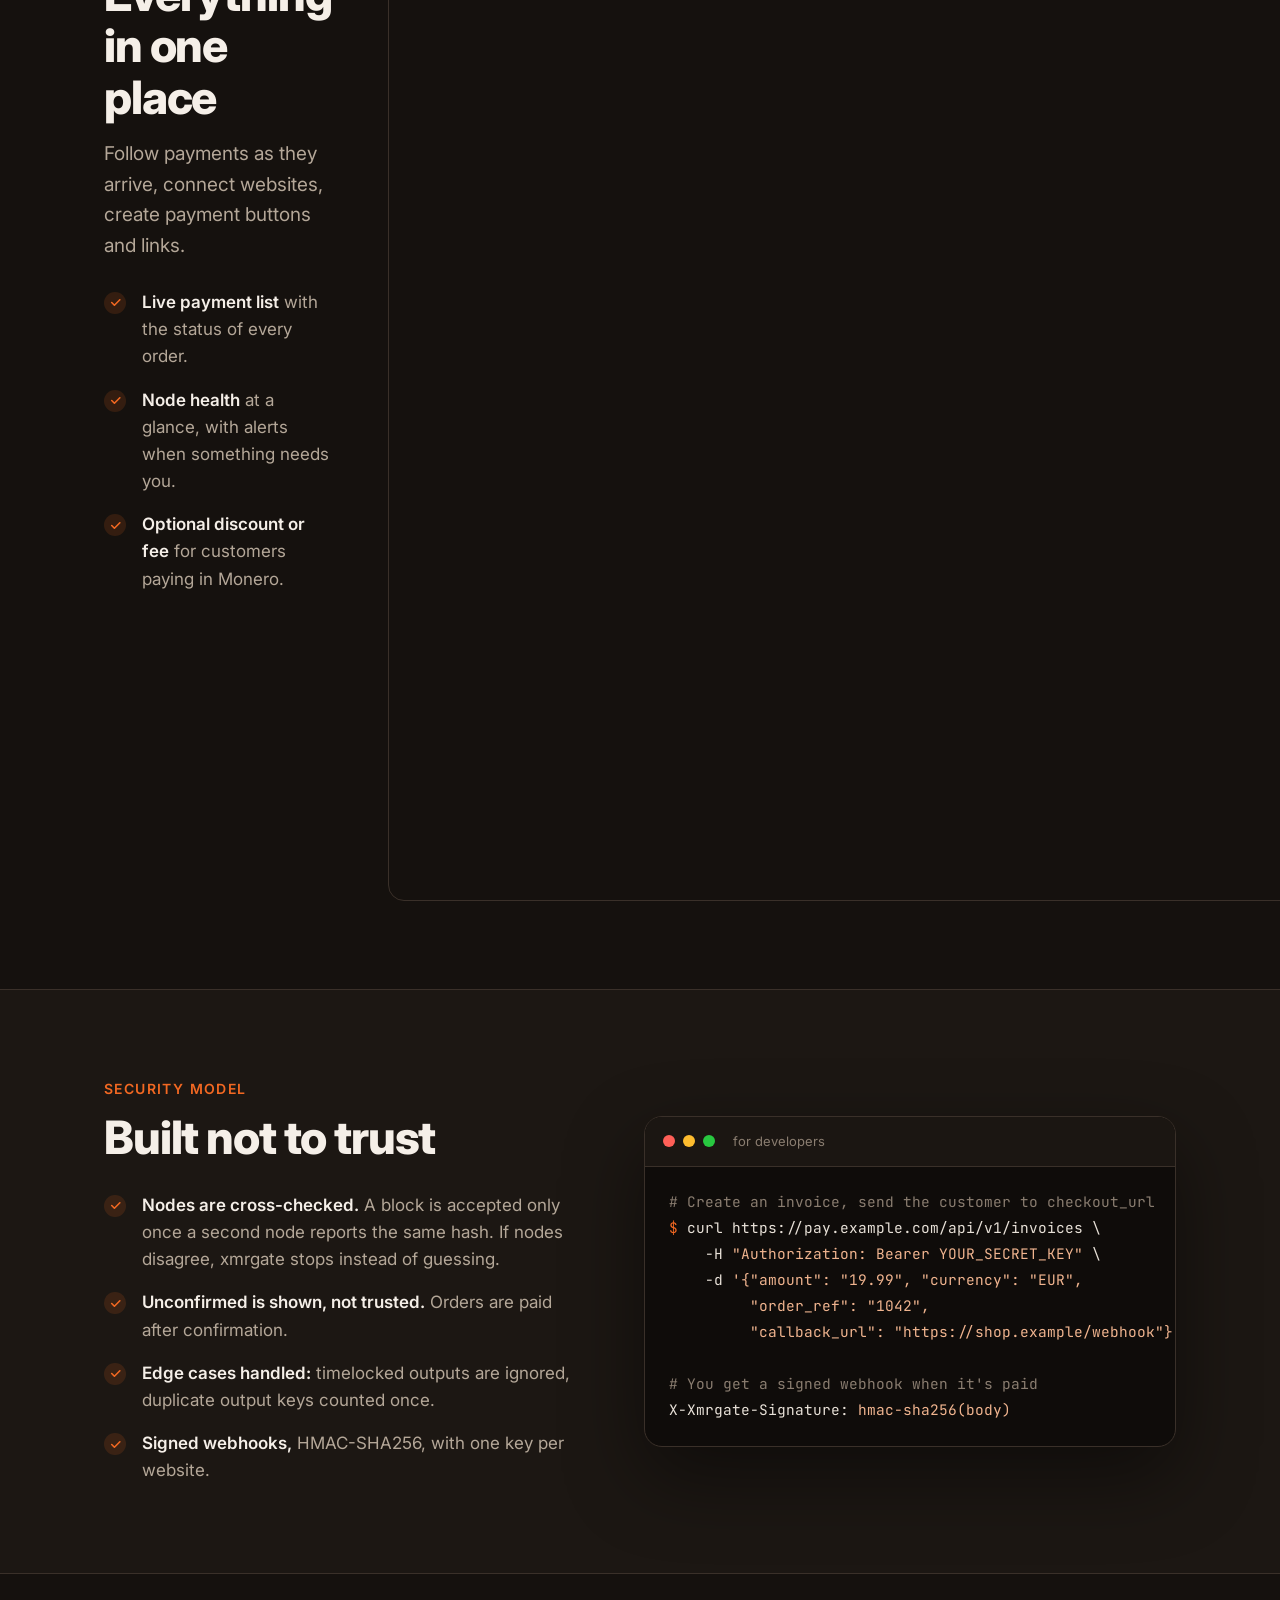
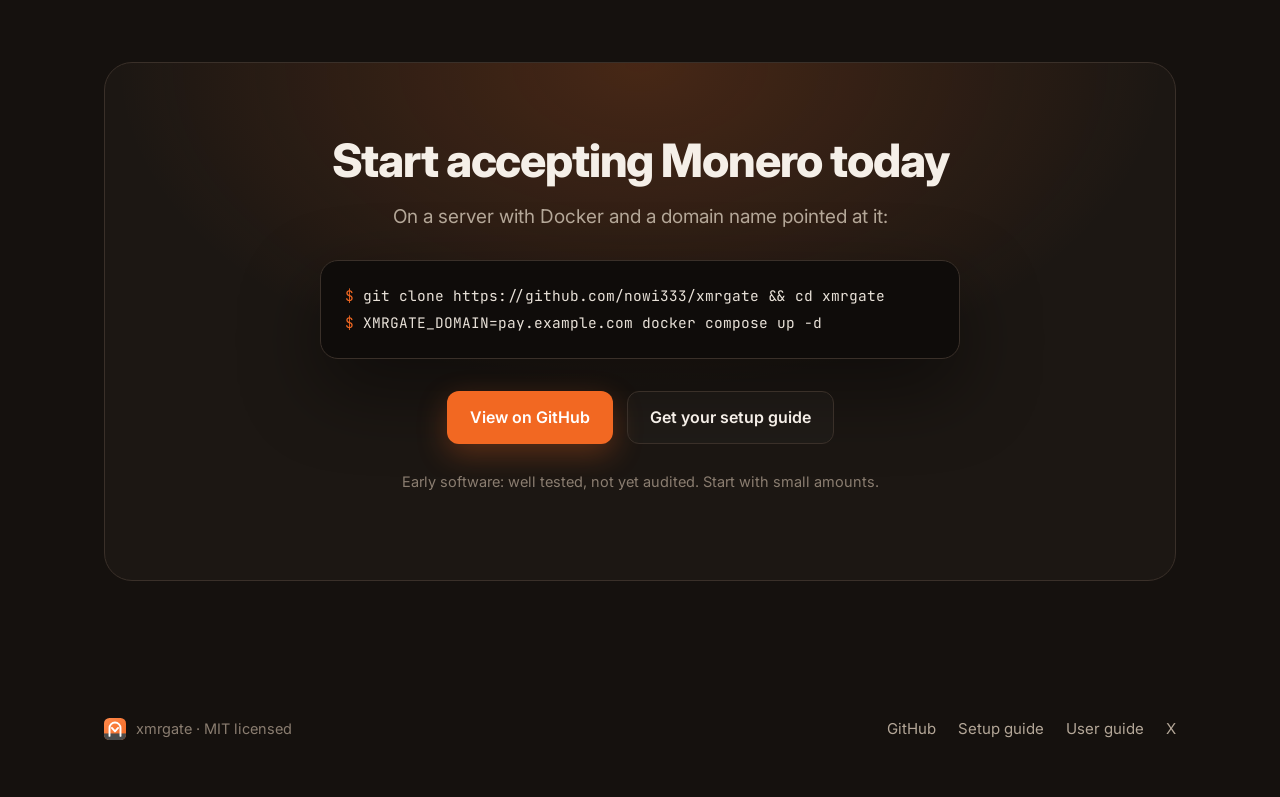
==== commit 54e59693: "Add a PrestaShop payment module, served from the dashboard" ====
--- a/site/index.html
+++ b/site/index.html
@@ -47,7 +47,7 @@
       "codeRepository": "https://github.com/nowi333/xmrgate",
       "author": { "@type": "Person", "name": "nowi333", "url": "https://github.com/nowi333" },
       "screenshot": "https://nowi333.github.io/xmrgate/images/customer-journey.png",
-      "featureList": ["Monero payments with a view key only", "WooCommerce plugin", "Payment buttons and links", "HTTP API with signed webhooks", "One subaddress per invoice"]
+      "featureList": ["Monero payments with a view key only", "WooCommerce plugin", "PrestaShop module", "Payment buttons and links", "HTTP API with signed webhooks", "One subaddress per invoice"]
     },
     {
       "@type": "VideoObject",
@@ -100,7 +100,7 @@
         Get your setup guide
       </a>
     </div>
-    <div class="facts"><span>No spend key, ever</span><span>~10 MB, ~12 MB RAM</span><span>WooCommerce plugin included</span></div>
+    <div class="facts"><span>No spend key, ever</span><span>~10 MB, ~12 MB RAM</span><span>WooCommerce &amp; PrestaShop included</span></div>
     <div class="shot"><img src="images/customer-journey.png" alt="The payment page your customer sees: amount, QR code, payment received, payment complete" width="2030" height="970"></div>
   </div>
 </header>
@@ -192,7 +192,8 @@
       <div class="work"><h3>WooCommerce</h3><p>A plugin, downloadable from your dashboard. Classic and block checkout.</p><span class="tag">No code</span></div>
       <div class="work"><h3>Payment buttons</h3><p>Fixed-price links for any page, email or profile.</p><span class="tag">No code</span></div>
       <div class="work"><h3>Payment links</h3><p>A one-time link for one customer, made in two clicks.</p><span class="tag">No code</span></div>
-      <div class="work"><h3>Any other site</h3><p>PrestaShop, custom shops, apps: a small HTTP API with signed webhooks.</p><span class="tag code">A few lines</span></div>
+      <div class="work"><h3>PrestaShop</h3><p>A module, downloadable from your dashboard. Version 1.7.7 to 9.</p><span class="tag">No code</span></div>
+      <div class="work"><h3>Any other site</h3><p>Custom shops and apps: a small HTTP API with signed webhooks.</p><span class="tag code">A few lines</span></div>
     </div>
   </div>
 </section>
--- a/site/style.css
+++ b/site/style.css
@@ -91,7 +91,7 @@
 .video video { width: 100%; aspect-ratio: 16 / 9; }
 
 /* Works with */
-.works { display: grid; grid-template-columns: repeat(4, 1fr); gap: 20px; }
+.works { display: grid; grid-template-columns: repeat(auto-fit, minmax(200px, 1fr)); gap: 20px; }
 .work { border: 1px solid var(--line); border-radius: var(--radius); padding: 26px; background: var(--card); display: flex; flex-direction: column; }
 .work h3 { margin: 0 0 6px; font-size: 19px; }
 .work p { margin: 0 0 18px; color: var(--muted); font-size: 15.5px; flex: 1; }
